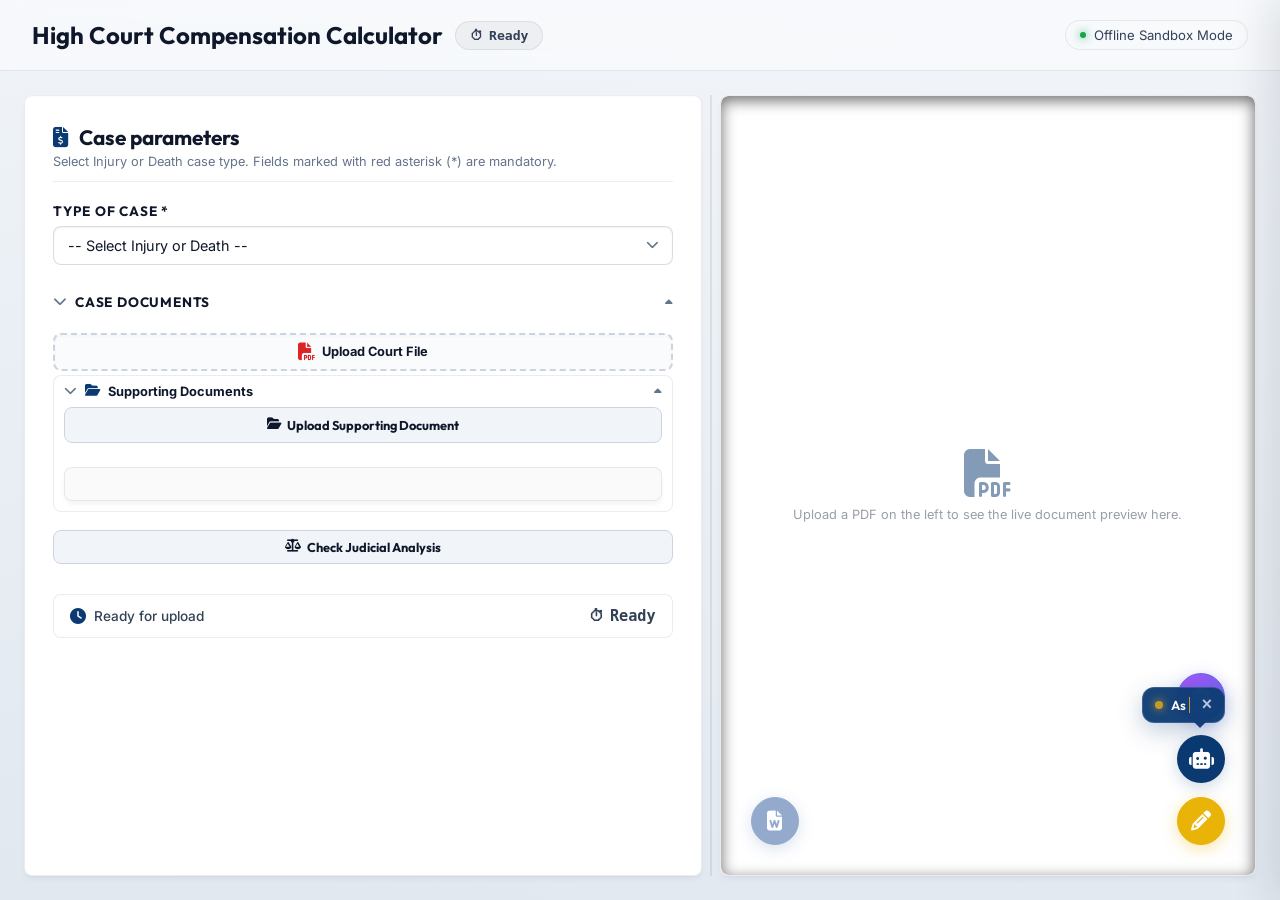
==== frontend/index.html @ 899a5783 "Simplify consortium logic: replace relationship breakdown inputs with consortium mode and claimants " ====
<!DOCTYPE html>
<html lang="en">
<head>
    <meta charset="UTF-8">
    <meta name="viewport" content="width=device-width, initial-scale=1.0">
    <title>Compensation Calculator & Centralized Qdrant Vector DB</title>
    
    <!-- Typography: Google Fonts setup for headings (Outfit) and body (Inter) -->
    <link rel="preconnect" href="https://fonts.googleapis.com">
    <link rel="preconnect" href="https://fonts.gstatic.com" crossorigin>
    <link href="https://fonts.googleapis.com/css2?family=Inter:wght@300;400;500;600;700&family=Outfit:wght@400;500;600;700;800&display=swap" rel="stylesheet">
    
    <!-- Legal and Workstation Icons: FontAwesome CDN link -->
    <link rel="stylesheet" href="https://cdnjs.cloudflare.com/ajax/libs/font-awesome/6.4.0/css/all.min.css">
    
    <!-- Custom Application Styling (style.css) -->
    <link rel="stylesheet" href="style.css?v=2.1.0">
</head>
<body>
    
    <!-- Glowing background elements commented out for clean judicial aesthetic -->
    <!-- <div class="bg-glow bg-glow-1"></div>
    <div class="bg-glow bg-glow-2"></div> -->

    <div class="app-layout">
        
        <!-- ==========================================
             VERTICAL NAVIGATION SIDEBAR
             ========================================== -->
        <aside class="app-sidebar">
            <div class="sidebar-brand">
                <i class="fa-solid fa-gavel brand-icon"></i>
                <div class="brand-text">
                    <h1>COMPENSATION</h1>
                    <span>Calculator</span>
                </div>
            </div>
            
            <!-- Sidebar Navigation Links
                 Each item toggles a viewport layout tab via JavaScript routing.
                 data-tab attribute maps to the container viewport IDs. -->
            <nav class="sidebar-nav">
                <!-- Tab button: Calculator workstation screen -->
                <button type="button" class="nav-item active" data-tab="calculator">
                    <i class="fa-solid fa-calculator-simple"></i>
                    <span>Workstation</span>
                </button>
                <!-- Tab button: Batch PDF Library page and database upload manager -->
                <button type="button" class="nav-item" data-tab="library">
                    <i class="fa-solid fa-folder-open"></i>
                    <span>PDF Library</span>
                    <span id="queue-badge" class="badge sidebar-badge hidden">0</span>
                </button>
                <!-- Tab button: AI Legal Search & chat screen -->
                <button type="button" class="nav-item" data-tab="chat">
                    <i class="fa-solid fa-comments"></i>
                    <span>AI Precedent Chat</span>
                </button>
                <!-- Tab button: Qdrant DB point and collections viewer -->
                <button type="button" class="nav-item" data-tab="qdrant">
                    <i class="fa-solid fa-database"></i>
                    <span>Qdrant DB Explorer</span>
                </button>
            </nav>

            <div class="sidebar-footer">
                <div class="db-status">
                    <span class="status-dot"></span>
                    <span id="db-status-text">Centralized Qdrant: Connecting...</span>
                </div>
            </div>
        </aside>

        <!-- ==========================================
             MAIN CONTENT WORKSPACE
             ========================================== -->
        <div class="main-container">
            
            <!-- Global Header Section
                 Displays current tab viewport title and real-time backend/OCR status telemetry -->
            <header class="main-header">
                <div class="header-title">
                    <div style="display: flex; align-items: center; gap: 12px;">
                        <!-- Heading text is updated dynamically in Javascript to reflect current navigation -->
                        <h2 id="tab-title-text" style="margin: 0;">High Court Compensation Calculator</h2>
                        <!-- Header OCR Timer Badge: Telemetry metric for process durations -->
                        <span class="header-badge" id="header-ocr-timer-badge" style="display: inline-flex; align-items: center; gap: 6px; font-family: monospace; font-weight: 700; color: var(--text-secondary); background: rgba(15, 23, 42, 0.04); border: 1px solid var(--border-glass);">
                            <span>⏱</span>
                            <span id="header-ocr-timer-elapsed">Ready</span>
                        </span>
                        <!-- Small non-blocking processing indicator: hidden by default, shown only
                             while OCR is running. The person can scroll/interact with the page freely. -->
                        <span class="header-badge" id="header-ocr-processing-badge" style="display: none; align-items: center; gap: 8px; font-family: 'Inter', sans-serif; font-weight: 500; font-size: 0.85rem; color: var(--color-primary); background: rgba(11, 58, 114, 0.06); border: 1px solid var(--border-glass);">
                            <i class="fa-solid fa-spinner fa-spin" style="font-size: 0.8rem;"></i>
                            <span>Please wait while we are processing the document</span>
                        </span>
                    </div>
                    <!-- Connection and Server Status display -->
                    <div style="display: flex; align-items: center; gap: 10px;">
                        <span class="header-badge" id="server-badge">
                            <span class="pulse-indicator active"></span>
                            <span id="server-status">Connecting Backend...</span>
                        </span>
                    </div>
                </div>
            </header>

            <!-- TAB 1: WORKSTATION & DYNAMIC CALCULATOR -->
            <div id="tab-calculator" class="tab-viewport active-viewport">
                <div class="workspace-grid split-55-45">
                    
                    <!-- Left: Dynamic Input Form -->
                    <div class="panel scroll-y">
                        <div class="panel-header">
                            <h3><i class="fa-solid fa-file-invoice-dollar text-glow"></i> Case parameters</h3>
                            <p class="panel-subtitle">Select Injury or Death case type. Fields marked with red asterisk (<span class="req">*</span>) are mandatory.</p>
                        </div>
                        
                        <form id="compensation-form" class="compensation-form">
                            <!-- Case Type Selector
                                 Triggers display toggle for Injury or Death custom forms below. -->
                            <div class="form-group selector-group">
                                <label for="case-type" class="main-label">Type of Case <span class="req">*</span></label>
                                <div class="select-wrapper">
                                    <select id="case-type" name="case_type" required>
                                        <option value="" disabled selected>-- Select Injury or Death --</option>
                                        <option value="injury">Injury Case</option>
                                        <option value="death">Death Case</option>
                                    </select>
                                    <i class="fa-solid fa-chevron-down select-arrow"></i>
                                </div>
                            </div>

                            <!-- Case Type Suggestion Panel (Issue 2)
                                 Dynamically visible container populated with machine classifier recommendations. -->
                            <div id="case-type-suggestion" class="case-type-suggestion-container hidden-section"></div>

                            <!-- Single PDF Drag & Drop Uploader (shown after case type selection)
                                 Directly feeds a PDF judgment or claim sheet into the local PaddleOCR pipeline. -->
                            <div id="single-upload-section" class="form-group full-width show-flex">
                                <!-- Collapsible header: keeps the documents list out of the way
                                     once files are processed, while still surfacing at a glance
                                     how many documents are attached to the case. -->
                                <button type="button" id="case-documents-toggle" class="case-documents-header">
                                    <span class="case-documents-header-left">
                                        <i class="fa-solid fa-chevron-down case-documents-chevron" id="case-documents-chevron"></i>
                                        <span class="main-label" style="margin: 0;">Case Documents</span>
                                        <span id="case-documents-count-badge" class="case-documents-count-badge" style="display: none;">0</span>
                                    </span>
                                    <span id="case-documents-hint" class="case-documents-header-hint"><i class="fa-solid fa-caret-up"></i></span>
                                </button>

                                <div id="case-documents-body" class="case-documents-body">
                                <div style="display: flex; flex-direction: column; gap: 8px; margin-bottom: 4px;">
                                <div id="single-drop-zone" class="single-drop-zone" style="min-height: 0; padding: 8px 12px;">
                                    <div class="single-drop-zone-content full-only" style="flex-direction: row; gap: 6px; padding: 0; margin: 0;">
                                        <i class="fa-solid fa-file-pdf single-drop-icon" style="color: var(--color-danger); font-size: 1.1rem; margin: 0;"></i>
                                        <span style="font-weight: 700; font-size: 0.8rem; color: var(--text-primary);">Upload Court File</span>
                                    </div>
                                    <div class="compact-only" style="display: none;">
                                        <div style="display: flex; align-items: center; justify-content: space-between; width: 100%; gap: 8px; padding: 6px 10px;">
                                            <div style="display: flex; align-items: center; gap: 8px; overflow: hidden; white-space: nowrap; text-overflow: ellipsis; flex: 1;">
                                                <i class="fa-solid fa-file-pdf" style="color: var(--color-danger); font-size: 1.1rem; flex-shrink: 0;"></i>
                                                <span id="compact-filename" style="font-weight: 600; font-size: 0.8rem; color: var(--text-primary); overflow: hidden; text-overflow: ellipsis; white-space: nowrap;">filename.pdf</span>
                                                <span class="badge badge-success" style="background: rgba(46, 204, 113, 0.15); border: 1px solid rgba(46, 204, 113, 0.3); color: #2ecc71; font-size: 0.7rem; padding: 1px 6px; border-radius: 50px; font-weight: 600; display: inline-flex; align-items: center; gap: 4px; flex-shrink: 0;"><i class="fa-solid fa-check"></i> Extracted</span>
                                                <span id="compact-duration-caption" style="font-size: 0.72rem; color: var(--text-muted); flex-shrink: 0;"></span>
                                            </div>
                                            <button type="button" id="change-file-btn" style="background: transparent; border: none; color: var(--color-primary); font-size: 0.78rem; font-weight: 600; cursor: pointer; text-decoration: underline; white-space: nowrap; padding: 0; flex-shrink: 0;">Change File</button>
                                        </div>
                                    </div>
                                    <input type="file" id="single-file-input" accept="application/pdf" style="display: none;">
                                </div>
                                </div>

                                <!-- Supporting Documents Dropdown: a dedicated collapsible
                                     sub-section that sits below the main court file. Keeps the
                                     "Upload Supporting Document" action and the (potentially long)
                                     list of supporting docs out of the way to save vertical space,
                                     without hiding them inside the outer Case Documents collapse. -->
                                <div id="supporting-docs-dropdown" class="supporting-docs-dropdown">
                                    <button type="button" id="supporting-docs-toggle" class="supporting-docs-toggle-header" aria-expanded="true">
                                        <span class="supporting-docs-toggle-left">
                                            <i class="fa-solid fa-chevron-down supporting-docs-chevron" id="supporting-docs-chevron"></i>
                                            <i class="fa-solid fa-folder-open" style="color: var(--color-primary); font-size: 0.85rem;"></i>
                                            <span>Supporting Documents</span>
                                            <span id="supporting-docs-count-badge" class="case-documents-count-badge" style="display: none;">0</span>
                                        </span>
                                        <span id="supporting-docs-hint" class="case-documents-header-hint"><i class="fa-solid fa-caret-up"></i></span>
                                    </button>

                                    <div id="supporting-docs-body" class="supporting-docs-body">
                                        <button type="button" id="add-supporting-docs-btn" class="btn btn-neutral" style="width: 100%; display: inline-flex; align-items: center; justify-content: center; gap: 6px; padding: 9px 12px; font-size: 0.8rem; font-weight: 700; border-radius: var(--radius-sm); margin-bottom: 8px;">
                                            <i class="fa-solid fa-folder-open"></i> Upload Supporting Document
                                        </button>

                                        <!-- Supporting Documents Section: always visible now, no longer
                                             gated behind the main court file finishing first. -->
                                        <div id="supporting-docs-section" style="display: block;">
                                            <input type="file" id="supporting-docs-input" accept="application/pdf,image/png,image/jpeg" multiple style="display: none;">
                                            <div id="supporting-docs-chips" class="supporting-docs-chips-container" style="display: flex; flex-direction: column; gap: 8px;"></div>
                                        </div>
                                    </div>
                                </div>
                                </div>
                                <!-- /#case-documents-body -->

                                <!-- Judicial Analysis: explicit, on-demand comparison of the High
                                     Court file against any supporting (lower court / hospital) docs.
                                     Does not auto-run — only when the button below is clicked. -->
                                <div id="judicial-analysis-section" style="margin-bottom: 12px;">
                                    <button type="button" id="check-judicial-analysis-btn" class="btn btn-neutral" style="width: 100%; display: inline-flex; align-items: center; justify-content: center; gap: 6px; padding: 8px 12px; font-size: 0.8rem; font-weight: 700; border-radius: var(--radius-sm);">
                                        <i class="fa-solid fa-scale-balanced"></i> Check Judicial Analysis
                                    </button>
                                    <div id="judicial-analysis-result" style="margin-top: 10px; display: none;"></div>
                                </div>

                                <!-- Autofill button container, dynamically populated below Check Judicial Analysis -->
                                <div id="autofill-button-container" style="margin-bottom: 12px; display: none;"></div>
                                
                                <!-- Premium Live OCR Timer Container
                                     Tracks and monitors real-time text extraction latency inside the workstation. -->
                                <div id="ocr-timer-container" class="ocr-timer-container" style="margin-top: 12px; padding: 12px 16px; border-radius: var(--radius-sm); border: 1px solid var(--border-color); background: var(--bg-panel); display: flex; align-items: center; justify-content: space-between; gap: 12px;">
                                    <div style="display: flex; align-items: center; gap: 8px;">
                                        <span id="ocr-timer-status-icon" style="display: inline-flex; align-items: center; justify-content: center;"><i class="fa-solid fa-clock" style="color: var(--color-primary);"></i></span>
                                        <span id="ocr-timer-status-text" style="font-weight: 500; font-size: 0.85rem; color: var(--text-secondary);">Ready for upload</span>
                                    </div>
                                    <div style="display: flex; align-items: center; gap: 6px; font-family: monospace; font-size: 0.95rem; font-weight: 700; color: var(--text-secondary);">
                                        <span id="ocr-timer-clock-icon">⏱</span>
                                        <span id="ocr-timer-elapsed">Ready</span>
                                    </div>
                                </div>
                            </div>

                            <!-- Common Information Container (Active for both injury and death categories) -->
                            <div id="shared-fields" class="form-grid hidden-section">
                                <div class="section-divider full-width">
                                    <span><i class="fa-solid fa-user"></i> Claimant Details</span>
                                </div>

                                <!-- Claimant Name -->
                                <div class="form-group">
                                    <label for="name">Name <span class="req">*</span></label>
                                    <div class="input-icon-wrapper">
                                        <i class="fa-solid fa-user-tie field-icon"></i>
                                        <input type="text" id="name" name="name" placeholder="Enter name" required>
                                    </div>
                                </div>

                                <!-- Father/Husband Guardian Name -->
                                <div class="form-group">
                                    <label for="father-name">Father / Husband Name</label>
                                    <div class="input-icon-wrapper">
                                        <i class="fa-solid fa-users field-icon"></i>
                                        <input type="text" id="father-name" name="father_name" placeholder="Enter name">
                                    </div>
                                </div>

                                <!-- Date of Birth (Optional helper input for age deduction) -->
                                <div class="form-group">
                                    <label for="date-of-birth">Date of Birth</label>
                                    <div class="input-icon-wrapper">
                                        <i class="fa-solid fa-cake-candles field-icon"></i>
                                        <input type="date" id="date-of-birth" name="date_of_birth">
                                    </div>
                                </div>

                                <!-- Date of Accident (Used for calculating interest or relative age timeline) -->
                                <div class="form-group">
                                    <label for="date-of-accident">Date of Accident <span class="req">*</span></label>
                                    <div class="input-icon-wrapper">
                                        <i class="fa-solid fa-calendar-days field-icon"></i>
                                        <input type="date" id="date-of-accident" name="date_of_accident" required>
                                    </div>
                                </div>

                                <!-- Accident Location Place -->
                                <div class="form-group full-width">
                                    <label for="place-of-accident">Place of Accident</label>
                                    <div class="input-icon-wrapper">
                                        <i class="fa-solid fa-location-dot field-icon"></i>
                                        <input type="text" id="place-of-accident" name="place_of_accident" placeholder="e.g. NH-3 or Bypass Road">
                                    </div>
                                </div>

                                <!-- Claimant Age: Essential metric to choose multipliers and prospects percent -->
                                <div class="form-group highlighted-group">
                                    <label for="age">Age <span class="req">*</span></label>
                                    <div class="input-icon-wrapper">
                                        <i class="fa-solid fa-hourglass-half field-icon"></i>
                                        <input type="number" id="age" name="age" placeholder="Enter age or extract" required>
                                    </div>
                                </div>

                                <!-- Monthly Income value: Used as baseline salary for formula multiplication -->
                                <div class="form-group">
                                    <label for="monthly-income">Monthly Income (Rs.) <span class="req">*</span></label>
                                    <div class="input-icon-wrapper">
                                        <i class="fa-solid fa-indian-rupee-sign field-icon"></i>
                                        <input type="number" id="monthly-income" name="monthly_income" step="any" min="0" placeholder="e.g. 25000" required>
                                    </div>
                                </div>

                                <!-- Number of Dependents: Deduces standard percent deduction for self expenses.
                                     Only relevant for a Married deceased — shown/required dynamically by app.js -->
                                <div class="form-group" id="dependents-group">
                                    <label for="dependents" id="label-dependents">Number of Dependents <span class="req">*</span></label>
                                    <div class="input-icon-wrapper">
                                        <i class="fa-solid fa-people-roof field-icon"></i>
                                        <input type="number" id="dependents" name="dependents" min="0" placeholder="e.g. 3">
                                    </div>
                                </div>
                            </div>

                            <!-- DEATH PARAMETERS
                                 Active fields mapping to Sarla Verma & Pranay Sethi compensation rules for fatal claims. -->
                            <div id="death-fields" class="form-grid hidden-section">
                                <div class="section-divider full-width">
                                    <span><i class="fa-solid fa-ribbon"></i> Death Parameters</span>
                                </div>

                                <!-- Claimant Relationship Display -->
                                <div class="form-group full-width">
                                    <label for="claimant-relationship-display">Claimant Name & Relationship</label>
                                    <div class="input-icon-wrapper disabled">
                                        <i class="fa-solid fa-user-group field-icon"></i>
                                        <input type="text" id="claimant-relationship-display" readonly placeholder="No claimant extracted">
                                    </div>
                                </div>

                                <!-- Marital status: Factors into dependent deductions logic -->
                                <div class="form-group">
                                    <label for="marital-status">Marital Status <span class="req">*</span></label>
                                    <div class="select-wrapper">
                                        <select id="marital-status" name="marital_status">
                                            <option value="" disabled selected>Select Marital Status</option>
                                            <option value="married">Married</option>
                                            <option value="single">Single / Bachelor</option>
                                        </select>
                                        <i class="fa-solid fa-chevron-down select-arrow"></i>
                                    </div>
                                </div>

                                <!-- Future Prospects category (Permanent, Self-Employed, Daily Wage etc.) -->
                                <div class="form-group">
                                    <label for="future-type">Future Prospects Type <span class="req">*</span></label>
                                    <div class="select-wrapper">
                                        <select id="future-type" name="future_type">
                                            <option value="1">Permanent Job (with increments)</option>
                                            <option value="2" selected>Self Employed / Fixed Salary</option>
                                        </select>
                                        <i class="fa-solid fa-chevron-down select-arrow"></i>
                                    </div>
                                </div>

                                <!-- Future prospects percentage addition (Calculated via Age and Job Type) -->
                                <div class="visually-hidden-calc-field" style="display: none !important;">
                                    <div class="form-group highlighted-group">
                                        <label for="future-prospect">Future Prospects (%) <span class="req">*</span></label>
                                        <div class="input-icon-wrapper disabled">
                                            <i class="fa-solid fa-chart-line field-icon"></i>
                                            <input type="number" id="future-prospect" name="future_prospect" readonly placeholder="Auto-calculated">
                                        </div>
                                    </div>
                                </div>

                                <!-- Age-based multiplier coefficient derived from standard Sarla Verma schedule (Read-only) -->
                                <div class="visually-hidden-calc-field" style="display: none !important;">
                                    <div class="form-group highlighted-group">
                                        <label for="death-multiplier">Multiplier <span class="req">*</span></label>
                                        <div class="input-icon-wrapper disabled">
                                            <i class="fa-solid fa-scale-unbalanced field-icon"></i>
                                            <input type="number" id="death-multiplier" name="multiplier" readonly placeholder="Auto-calculated">
                                        </div>
                                    </div>
                                </div>

                                <!-- Deduction percentage for personal expenses of deceased (Read-only) -->
                                <div class="visually-hidden-calc-field" style="display: none !important;">
                                    <div class="form-group highlighted-group">
                                        <label for="death-deduction">Deduction % <span class="req">*</span></label>
                                        <div class="input-icon-wrapper disabled">
                                            <i class="fa-solid fa-percent field-icon"></i>
                                            <input type="number" id="death-deduction" name="deduction_percentage" readonly placeholder="Auto-calculated">
                                        </div>
                                    </div>
                                </div>

                                <!-- Loss of Consortium (single field - loc in PHP, matching original claim.php) -->
                                <div class="form-group">
                                    <label for="consortium">Loss of consortium (Rs.)</label>
                                    <div class="input-icon-wrapper">
                                        <i class="fa-solid fa-heart field-icon"></i>
                                        <input type="number" id="consortium" name="consortium" value="40000" placeholder="40000">
                                    </div>
                                </div>

                                <!-- Consortium Basis Selection -->
                                <div class="form-group">
                                    <label for="consortium_mode">Consortium Basis <span class="req">*</span></label>
                                    <div class="select-wrapper">
                                        <select id="consortium_mode" name="consortium_mode">
                                            <option value="flat" selected>Flat (single family sum)</option>
                                            <option value="satinder_kaur">Per Legal Heir (Satinder Kaur)</option>
                                        </select>
                                        <i class="fa-solid fa-chevron-down select-arrow"></i>
                                    </div>
                                </div>

                                <!-- Number of Consortium Claimants -->
                                <div class="form-group">
                                    <label for="consortium_claimants">Number of Consortium Claimants <span class="req">*</span></label>
                                    <div class="input-icon-wrapper">
                                        <i class="fa-solid fa-people-group field-icon"></i>
                                        <input type="number" id="consortium_claimants" name="consortium_claimants" min="1" value="1" placeholder="e.g. 1">
                                    </div>
                                </div>

                                <!-- Funeral Expenses - default 15000 per original claim.php -->
                                <div class="form-group">
                                    <label for="funeral-expenses">Funeral expenses (Rs.)</label>
                                    <div class="input-icon-wrapper">
                                        <i class="fa-solid fa-circle-exclamation field-icon"></i>
                                        <input type="number" id="funeral-expenses" name="funeral_expenses" value="15000" placeholder="15000">
                                    </div>
                                </div>

                                <!-- Loss of Estate - default 15000 per original claim.php -->
                                <div class="form-group">
                                    <label for="loss-estate">Loss of estate (Rs.)</label>
                                    <div class="input-icon-wrapper">
                                        <i class="fa-solid fa-box field-icon"></i>
                                        <input type="number" id="loss-estate" name="loss_estate" value="15000" placeholder="15000">
                                    </div>
                                </div>


                                <!-- Calculated Loss of Dependency: (Salary + Prospects) * Multiplier * (1 - Deduction) -->
                                <div class="visually-hidden-calc-field" style="display: none !important;">
                                    <div class="form-group highlighted-group">
                                        <label for="loss-of-dependency">Loss of Dependency (Rs.)</label>
                                        <div class="input-icon-wrapper disabled">
                                            <i class="fa-solid fa-money-bill-transfer field-icon"></i>
                                            <input type="number" id="loss-of-dependency" name="loss_of_dependency" readonly placeholder="Auto-calculated">
                                        </div>
                                    </div>
                                </div>

                                <!-- Final Calculated Death Compensation total sum (Dependency + Conventional Heads) -->
                                <div class="visually-hidden-calc-field" style="display: none !important;">
                                    <div class="form-group highlighted-group">
                                        <label for="death-final-compensation">Final Compensation (Rs.)</label>
                                        <div class="input-icon-wrapper disabled">
                                            <i class="fa-solid fa-scale-balanced field-icon"></i>
                                            <input type="number" id="death-final-compensation" name="final_compensation" readonly placeholder="Auto-calculated">
                                        </div>
                                        <span style="font-size: 0.72rem; color: var(--text-secondary); margin-top: 4px; display: block; line-height: 1.3;"><i class="fa-solid fa-triangle-exclamation" style="color: var(--color-warning); margin-right: 4px;"></i> Please review all fields, as parameters were auto-extracted using AI.</span>
                                    </div>
                                </div>

                                <!-- Dynamic Live Calculations Preview Dashboard -->
                                <div class="visually-hidden-calc-field" style="display: none !important;">
                                    <div class="live-calc-dashboard full-width">
                                        <div class="live-calc-header">
                                            <h4><i class="fa-solid fa-clock-rotate-left"></i> Real-time calculation breakdown</h4>
                                            <span class="live-badge">Live Update</span>
                                        </div>
                                        <div class="live-calc-grid">
                                            <div class="live-calc-item">
                                                <span class="label">Annual Income</span>
                                                <span class="value" id="live-calc-annual">—</span>
                                            </div>
                                            <div class="live-calc-item">
                                                <span class="label">Enhanced Monthly</span>
                                                <span class="value" id="live-calc-future">—</span>
                                            </div>
                                            <div class="live-calc-item">
                                                <span class="label">Deduction %</span>
                                                <span class="value" id="live-calc-deduct-pct">—</span>
                                            </div>
                                            <div class="live-calc-item">
                                                <span class="label">Deduction Amount</span>
                                                <span class="value" id="live-calc-deduct-amt">—</span>
                                            </div>
                                            <div class="live-calc-item">
                                                <span class="label">Multiplier</span>
                                                <span class="value" id="live-calc-multiplier">—</span>
                                            </div>
                                            <div class="live-calc-item">
                                                <span class="label">Loss of Dependency</span>
                                                <span class="value text-glow-green" id="live-calc-dependency">—</span>
                                            </div>
                                            <div class="live-calc-item highlight-total">
                                                <span class="label">Final Settlement</span>
                                                <span class="value text-glow-purple" id="live-calc-total">—</span>
                                            </div>
                                        </div>
                                    </div>
                                </div>
                            </div>

                            <!-- INJURY PARAMETERS -->
                            <div id="injury-fields" class="form-grid hidden-section">
                                <div class="section-divider full-width">
                                    <span><i class="fa-solid fa-crutch"></i> Injury Parameters</span>
                                </div>

                                <div class="form-group">
                                    <label for="disability">Permanent Disability (%) <span class="req">*</span></label>
                                    <div class="input-icon-wrapper">
                                        <i class="fa-solid fa-percent field-icon"></i>
                                        <input type="number" id="disability" name="disability" step="any" min="0" max="100" placeholder="e.g. 35">
                                    </div>
                                </div>

                                <div class="form-group">
                                    <label for="medical-expenses">Medical Expenses (Rs.)</label>
                                    <div class="input-icon-wrapper">
                                        <i class="fa-solid fa-file-medical field-icon"></i>
                                        <input type="number" id="medical-expenses" name="medical_expenses" placeholder="0">
                                    </div>
                                </div>

                                <div class="form-group">
                                    <label for="future-medical-expenses">Future Medical Expenses (Rs.)</label>
                                    <div class="input-icon-wrapper">
                                        <i class="fa-solid fa-prescription-bottle-medical field-icon"></i>
                                        <input type="number" id="future-medical-expenses" name="future_medical_expenses" placeholder="0">
                                    </div>
                                </div>

                                <div class="form-group">
                                    <label for="pain-and-suffering">Pain & Suffering (Rs.)</label>
                                    <div class="input-icon-wrapper">
                                        <i class="fa-solid fa-face-sad-tear field-icon"></i>
                                        <input type="number" id="pain-and-suffering" name="pain_and_suffering" placeholder="0">
                                    </div>
                                </div>

                                <div class="form-group">
                                    <label for="transportation">Transportation (Rs.)</label>
                                    <div class="input-icon-wrapper">
                                        <i class="fa-solid fa-truck-medical field-icon"></i>
                                        <input type="number" id="transportation" name="transportation" placeholder="0">
                                    </div>
                                </div>

                                <div class="form-group">
                                    <label for="special-diet">Special Diet (Rs.)</label>
                                    <div class="input-icon-wrapper">
                                        <i class="fa-solid fa-apple-whole field-icon"></i>
                                        <input type="number" id="special-diet" name="special_diet" placeholder="0">
                                    </div>
                                </div>

                                <div class="form-group">
                                    <label for="attender-charges">Attender Charges (Rs.)</label>
                                    <div class="input-icon-wrapper">
                                        <i class="fa-solid fa-hands-holding-child field-icon"></i>
                                        <input type="number" id="attender-charges" name="attender_charges" placeholder="0">
                                    </div>
                                </div>

                                <div class="form-group">
                                    <label for="loss-of-income">Loss of Income (Rs.)</label>
                                    <div class="input-icon-wrapper">
                                        <i class="fa-solid fa-money-bill-trend-up field-icon"></i>
                                        <input type="number" id="loss-of-income" name="loss_of_income" placeholder="0">
                                    </div>
                                </div>


                            </div>

                            <!-- Buttons -->
                            <div class="form-actions hidden-section" id="form-actions-bar">
                                <button type="button" id="reset-btn" class="btn btn-secondary"><i class="fa-solid fa-rotate-right"></i> Reset</button>
                                <button type="submit" id="calculate-btn" class="btn btn-primary"><i class="fa-solid fa-calculator"></i> Calculate</button>
                            </div>
                        </form>


                    </div>

                    <!-- Drag Handle: Resizes the Case Parameters / PDF Preview split.
                         Double-click resets to the default 55/45 split. -->
                    <div class="panel-resizer" id="calculator-panel-resizer" title="Drag to resize &middot; Double-click to reset">
                        <div class="panel-resizer-grip"><i class="fa-solid fa-grip-lines-vertical"></i></div>
                    </div>

                    <!-- Right: Dynamic Legal Precedents & Live Preview -->
                    <div class="panel" id="calculator-right-pane" style="position: relative; display: flex; flex-direction: column; padding: 0; gap: 0; overflow: hidden; height: 100%;">
                        
                        <!-- Tab 1 Content: PDF Preview -->
                        <div id="pane-tab-pdf-content" class="pane-tab-content active" style="flex: 1; display: flex; flex-direction: column; height: 100%; overflow: hidden; margin: 0; padding: 0; position: relative;">
                            <!-- Floating Word Download Button on the Bottom-Left -->
                            <button type="button" class="floating-tool-btn" id="download-word-btn" title="Download Word Doc" style="position: absolute; left: 30px; bottom: 30px; z-index: 999; display: inline-flex; background: #2b579a; border-color: #2b579a; box-shadow: 0 4px 16px rgba(43, 87, 154, 0.35); opacity: 0.5; cursor: not-allowed;" disabled>
                                <i class="fa-solid fa-file-word"></i>
                            </button>

                            <!-- High-Fidelity PDF Preview Panel -->
                            <div class="card preview-card" id="single-preview-card" style="height: 100%; width: 100%; display: flex; flex-direction: column; margin: 0; padding: 0; border: none; box-shadow: none; background: transparent; flex: 1; overflow: hidden;">
                                <div class="card-header" style="display: none !important;">
                                    <span id="single-preview-filename"></span>
                                </div>
                                <div class="single-preview-container" id="single-preview-container" style="position: relative; flex: 1; height: 100%; width: 100%; overflow: hidden; background: #ffffff; padding: 0; margin: 0; border: none; border-radius: 0;">
                                    <div class="preview-empty-state" style="display: flex; flex-direction: column; align-items: center; justify-content: center; height: 100%; gap: 10px; opacity: 0.5;">
                                        <i class="fa-solid fa-file-pdf" style="font-size: 3rem; color: var(--color-primary)"></i>
                                        <p style="font-size: 0.8rem; color: var(--text-secondary)">Upload a PDF on the left to see the live document preview here.</p>
                                    </div>
                                    <!-- Annotation Canvas Overlay -->
                                    <canvas id="pdf-annotation-canvas" style="display: none; position: absolute; top: 0; left: 0; width: 100%; height: 100%; z-index: 5; cursor: crosshair;"></canvas>

                                    <!-- Short Notes Draggable/Floating Widget -->
                                    <div id="pdf-notes-container" class="pdf-notes-container" style="display: none; position: absolute; top: 12px; left: 12px; z-index: 1000; width: 280px; background: var(--bg-panel); border: 1px solid var(--border-color); border-radius: var(--radius-sm); box-shadow: var(--shadow-premium); padding: 12px; flex-direction: column; gap: 8px; backdrop-filter: blur(15px);">
                                        <div style="display: flex; align-items: center; justify-content: space-between; border-bottom: 1px solid var(--border-color); padding-bottom: 6px;">
                                            <span style="font-family: 'Outfit', sans-serif; font-weight: 700; font-size: 0.85rem; color: var(--text-primary); display: flex; align-items: center; gap: 6px;">
                                                <i class="fa-solid fa-note-sticky" style="color: #3b82f6;"></i> Short Notes
                                            </span>
                                            <button type="button" id="notes-close-btn" style="background: transparent; border: none; font-size: 1.1rem; cursor: pointer; color: var(--text-muted); line-height: 1; transition: color 0.2s;" onmouseover="this.style.color='var(--color-danger)'" onmouseout="this.style.color='var(--text-muted)'">&times;</button>
                                        </div>
                                        <textarea id="notes-textarea" placeholder="Type your notes here..." style="width: 100%; height: 130px; resize: vertical; border: 1px solid var(--border-color); border-radius: 4px; padding: 8px; font-family: 'Inter', sans-serif; font-size: 0.8rem; background: var(--bg-main); color: var(--text-primary); outline: none; line-height: 1.4; transition: border-color 0.2s;" onfocus="this.style.borderColor='var(--color-primary)'" onblur="this.style.borderColor='var(--border-color)'"></textarea>
                                        <div style="display: flex; justify-content: space-between; align-items: center; margin-top: 2px;">
                                            <span id="notes-save-status" style="font-size: 0.7rem; color: var(--text-muted); display: flex; align-items: center; gap: 4px;">
                                                <i class="fa-solid fa-circle-check" style="color: #10b981;"></i> Saved to cache
                                            </span>
                                            <button type="button" id="notes-erase-btn" style="padding: 4px 8px; font-size: 0.72rem; height: 26px; border: 1px solid var(--color-danger); color: var(--color-danger); background: transparent; transition: all 0.2s; cursor: pointer; border-radius: 4px;" onmouseover="this.style.background='var(--color-danger)'; this.style.color='white'" onmouseout="this.style.background='transparent'; this.style.color='var(--color-danger)'">
                                                <i class="fa-solid fa-trash-can"></i> Erase Note
                                            </button>
                                        </div>
                                    </div>
                                </div>
                            </div>
                        </div>


                        <!-- Floating Tool Buttons -->
                        <div class="preview-floating-toolbar" id="preview-floating-toolbar">
                            <div class="gcb-trigger-wrapper" style="position: relative;">
                                <button type="button" class="floating-tool-btn gcb-trigger" id="general-chatbot-trigger" title="💬 General Chatbot (DeepSeek)">
                                    <svg class="gcb-logo-svg" viewBox="0 0 24 24" width="22" height="22" xmlns="http://www.w3.org/2000/svg">
                                        <defs>
                                            <linearGradient id="gcbLogoGradient" x1="0%" y1="0%" x2="100%" y2="100%">
                                                <stop offset="0%" stop-color="#a855f7"/>
                                                <stop offset="100%" stop-color="#6366f1"/>
                                            </linearGradient>
                                        </defs>
                                        <path fill="#ffffff" d="M12 2C6.48 2 2 5.94 2 10.75c0 2.62 1.35 4.96 3.47 6.55-.11.98-.5 2.34-1.4 3.7-.15.23.03.53.3.5 1.77-.2 3.4-.94 4.6-1.66 1.02.28 2.1.43 3.03.43 5.52 0 10-3.94 10-8.75S17.52 2 12 2z"/>
                                        <circle cx="8.5" cy="10.75" r="1.15" fill="url(#gcbLogoGradient)"/>
                                        <circle cx="12" cy="10.75" r="1.15" fill="url(#gcbLogoGradient)"/>
                                        <circle cx="15.5" cy="10.75" r="1.15" fill="url(#gcbLogoGradient)"/>
                                    </svg>
                                </button>
                            </div>
                            <div class="ai-assistant-wrapper" style="position: relative;">
                                <div class="chat-prompt-bubble" id="chat-prompt-bubble">
                                    <span class="bubble-pulse-dot"></span>
                                    <span class="typing-text" id="chat-prompt-text"></span>
                                    <button type="button" class="chat-prompt-close" id="chat-prompt-close" aria-label="Close tooltip">&times;</button>
                                </div>
                                <button type="button" class="floating-tool-btn" id="ai-assistant-trigger" title="🤖 AI Legal Assistant">
                                    <i class="fa-solid fa-robot"></i>
                                </button>
                            </div>
                            <div class="pencil-tool-wrapper" style="position: relative; display: inline-block;">
                                <button type="button" class="floating-tool-btn" id="pencil-tool-trigger" title="✏️ Annotation Tools" style="background: #eab308; border-color: #eab308; box-shadow: 0 4px 16px rgba(234, 179, 8, 0.35);">
                                    <i class="fa-solid fa-pencil"></i>
                                </button>
                                <!-- Pencil Options Dropdown/Toolbar -->
                                <div class="pencil-options-menu" id="pencil-options-menu" style="display: none; position: absolute; bottom: 60px; right: 0; background: var(--bg-panel); border: 1px solid var(--border-color); border-radius: var(--radius-sm); box-shadow: var(--shadow-premium); padding: 10px; flex-direction: column; gap: 8px; z-index: 1000; min-width: 180px;">
                                    <div style="font-family: 'Outfit', sans-serif; font-size: 0.8rem; font-weight: 700; color: var(--text-muted); border-bottom: 1px solid var(--border-color); padding-bottom: 4px; margin-bottom: 4px; display: flex; align-items: center; gap: 6px;">
                                        <i class="fa-solid fa-paintbrush"></i> Annotation Tools
                                    </div>
                                    <button type="button" class="pencil-menu-item" id="pencil-btn-pencil" style="display: flex; align-items: center; gap: 8px; width: 100%; padding: 6px 12px; background: transparent; border: none; color: var(--text-primary); text-align: left; cursor: pointer; border-radius: 4px; font-size: 0.85rem; font-weight: 500;">
                                        <i class="fa-solid fa-pen" style="color: #ef4444; width: 16px;"></i> Draw (Pencil)
                                    </button>
                                    <button type="button" class="pencil-menu-item" id="pencil-btn-marker" style="display: flex; align-items: center; gap: 8px; width: 100%; padding: 6px 12px; background: transparent; border: none; color: var(--text-primary); text-align: left; cursor: pointer; border-radius: 4px; font-size: 0.85rem; font-weight: 500;">
                                        <i class="fa-solid fa-highlighter" style="color: #eab308; width: 16px;"></i> Highlight (Marker)
                                    </button>
                                    <button type="button" class="pencil-menu-item" id="pencil-btn-eraser" style="display: flex; align-items: center; gap: 8px; width: 100%; padding: 6px 12px; background: transparent; border: none; color: var(--text-primary); text-align: left; cursor: pointer; border-radius: 4px; font-size: 0.85rem; font-weight: 500;">
                                        <i class="fa-solid fa-eraser" style="color: #64748b; width: 16px;"></i> Precision Eraser
                                    </button>
                                    <button type="button" class="pencil-menu-item" id="pencil-btn-notes" style="display: flex; align-items: center; gap: 8px; width: 100%; padding: 6px 12px; background: transparent; border: none; color: var(--text-primary); text-align: left; cursor: pointer; border-radius: 4px; font-size: 0.85rem; font-weight: 500;">
                                        <i class="fa-solid fa-note-sticky" style="color: #3b82f6; width: 16px;"></i> Short Notes
                                    </button>
                                    <hr style="border: none; border-top: 1px solid var(--border-color); margin: 4px 0;">
                                    <button type="button" class="pencil-menu-item" id="pencil-btn-undo" style="display: flex; align-items: center; gap: 8px; width: 100%; padding: 6px 12px; background: transparent; border: none; color: var(--text-primary); text-align: left; cursor: pointer; border-radius: 4px; font-size: 0.85rem; font-weight: 500;">
                                        <i class="fa-solid fa-arrow-rotate-left" style="color: #10b981; width: 16px;"></i> Undo Last
                                    </button>
                                    <button type="button" class="pencil-menu-item" id="pencil-btn-clear" style="display: flex; align-items: center; gap: 8px; width: 100%; padding: 6px 12px; background: transparent; border: none; color: var(--text-primary); text-align: left; cursor: pointer; border-radius: 4px; font-size: 0.85rem; font-weight: 500;">
                                        <i class="fa-solid fa-trash-can" style="color: #ef4444; width: 16px;"></i> Clear All
                                    </button>
                                    <div style="border-top: 1px solid var(--border-color); margin-top: 4px; padding-top: 8px; display: flex; flex-direction: column; gap: 6px;">
                                        <div style="font-family: 'Outfit', sans-serif; font-size: 0.72rem; font-weight: 700; color: var(--text-muted); display: flex; justify-content: space-between; align-items: center;">
                                            <span>Color</span>
                                            <div style="display: flex; gap: 4px;" id="pencil-colors">
                                                <span class="color-dot active" data-color="#ef4444" style="background: #ef4444; width: 12px; height: 12px; border-radius: 50%; display: inline-block; cursor: pointer; border: 1px solid rgba(0,0,0,0.1);"></span>
                                                <span class="color-dot" data-color="#3b82f6" style="background: #3b82f6; width: 12px; height: 12px; border-radius: 50%; display: inline-block; cursor: pointer; border: 1px solid rgba(0,0,0,0.1);"></span>
                                                <span class="color-dot" data-color="#10b981" style="background: #10b981; width: 12px; height: 12px; border-radius: 50%; display: inline-block; cursor: pointer; border: 1px solid rgba(0,0,0,0.1);"></span>
                                                <span class="color-dot" data-color="#eab308" style="background: #eab308; width: 12px; height: 12px; border-radius: 50%; display: inline-block; cursor: pointer; border: 1px solid rgba(0,0,0,0.1);"></span>
                                            </div>
                                        </div>
                                        <div style="font-family: 'Outfit', sans-serif; font-size: 0.72rem; font-weight: 700; color: var(--text-muted); display: flex; justify-content: space-between; align-items: center; margin-top: 4px;">
                                            <span>Brush Size</span>
                                            <div style="display: flex; gap: 4px;" id="pencil-sizes">
                                                <button type="button" class="size-btn active" data-size="2.5" style="background: var(--bg-main); border: 1px solid var(--border-color); border-radius: 3px; font-size: 0.65rem; padding: 2px 4px; cursor: pointer; color: var(--text-primary);">Thin</button>
                                                <button type="button" class="size-btn" data-size="5" style="background: var(--bg-main); border: 1px solid var(--border-color); border-radius: 3px; font-size: 0.65rem; padding: 2px 4px; cursor: pointer; color: var(--text-primary);">Med</button>
                                                <button type="button" class="size-btn" data-size="10" style="background: var(--bg-main); border: 1px solid var(--border-color); border-radius: 3px; font-size: 0.65rem; padding: 2px 4px; cursor: pointer; color: var(--text-primary);">Thick</button>
                                            </div>
                                        </div>
                                    </div>
                                </div>
                            </div>
                        </div>

                    </div>
                </div>
            </div>

            <!-- TAB 2: CENTRALIZED PDF LIBRARY & QDRANT QUEUE -->
            <div id="tab-library" class="tab-viewport">
                <div class="workspace-grid split-40-60">
                    
                    <!-- Left: Batch PDF Queue List -->
                    <div class="panel scroll-y">
                        <div class="panel-header">
                            <h3><i class="fa-solid fa-cloud-arrow-up text-glow"></i> Batch PDF Library</h3>
                            <p class="panel-subtitle">Upload legal petitions or previous judgments. Centralized indexing is performed in background for semantic AI Chat.</p>
                        </div>

                        <!-- File Input / Drop Zone -->
                        <div id="drop-zone" class="drop-zone">
                            <div class="drop-zone-content">
                                <i class="fa-solid fa-file-pdf drop-icon" style="color: var(--color-danger)"></i>
                                <p class="drop-title">Drag & Drop legal PDFs here</p>
                                <p class="drop-subtitle">Upload multiple case documents to Centralized Qdrant Database</p>
                                <span class="btn btn-small btn-secondary">Select Files</span>
                                <input type="file" id="file-input" accept="application/pdf" multiple style="display: none;">
                            </div>
                        </div>

                        <!-- Centralized List Queue -->
                        <div class="queue-container">
                            <div class="queue-header">
                                <h4>Centralized Uploads queue</h4>
                                <span id="queue-count-label" class="badge tech-badge">0 Files</span>
                            </div>
                            
                            <div id="batch-file-list" class="batch-file-list">
                                <!-- Populated dynamically by app.js -->
                                <div class="empty-state">
                                    <i class="fa-solid fa-box-open"></i>
                                    <p>No legal PDFs uploaded yet. Drag and drop PDF claim judgments above to begin centralized vector storage.</p>
                                </div>
                            </div>
                        </div>
                    </div>

                    <!-- Right: High-Fidelity PDF Previewer -->
                    <div class="panel split-preview-panel">
                        <div class="panel-header" style="display: flex; justify-content: space-between; align-items: center;">
                            <h3><i class="fa-solid fa-eye text-glow"></i> Document Preview</h3>
                            <span id="preview-filename-badge" class="badge tech-badge hidden">No File Loaded</span>
                        </div>
                        
                        <div class="preview-container" id="preview-container">
                            <!-- In-process Blob URL iframe previewer -->
                            <div class="preview-empty-state">
                                <i class="fa-solid fa-file-pdf" style="font-size: 4rem; opacity: 0.3;"></i>
                                <p>Select an uploaded PDF from the queue list on the left to preview it side-by-side.</p>
                            </div>
                        </div>
                    </div>
                </div>
            </div>

            <!-- TAB 3: AI LEGAL PRECEDENTS CHAT -->
            <div id="tab-chat" class="tab-viewport">
                <div class="panel chat-console-panel">
                    <div class="panel-header" style="display: flex; justify-content: space-between; align-items: center;">
                        <div>
                            <h3><i class="fa-solid fa-brain-circuit text-glow"></i> AI Precedent Chat Assistant</h3>
                            <p class="panel-subtitle">Runs semantic legal searches over your centralized Qdrant vector database.</p>
                        </div>
                        <div class="chat-filters" style="display: flex; gap: 8px; align-items: center;">
                            <select id="chat-document-filter" class="btn btn-secondary btn-small">
                                <option value="all">All Documents</option>
                                <!-- Dynamically populated indexed files -->
                            </select>
                            <select id="chat-case-filter" class="btn btn-secondary btn-small">
                                <option value="all">Search All Cases</option>
                                <option value="injury">Injury Cases Only</option>
                                <option value="death">Death Cases Only</option>
                            </select>
                            <button id="clear-precedent-chat-btn" class="btn btn-secondary btn-small" title="Clear Chat History">
                                <i class="fa-solid fa-trash-can"></i> Clear
                            </button>
                        </div>
                    </div>

                    <div class="chat-workspace">
                        <!-- Chat Log -->
                        <div id="chat-messages" class="chat-messages">
                            <div class="chat-bubble bot">
                                <div class="chat-avatar"><i class="fa-solid fa-robot"></i></div>
                                <div class="chat-text">
                                    Hello! I am your **AI Legal Assistant** coupled with your centralized **Qdrant Vector Database**.
                                    <br><br>
                                    Once you index legal files in the **PDF Library**, you can ask me semantic questions such as:
                                    <ul>
                                        <li>*"Find cases where an unmarried deceased of age 32 had 4 dependents"*</li>
                                        <li>*"Show me injury judgments with permanent disability above 40%"*</li>
                                        <li>*"What compensation was awarded in cases involving salary of Rs 25,000?"*</li>
                                    </ul>
                                    I will automatically locate matching sentences in Qdrant, retrieve the judgments, and formulate legal summaries!
                                </div>
                            </div>
                        </div>

                        <!-- Search Input bar -->
                        <div class="chat-input-bar">
                            <input type="text" id="chat-input" placeholder="Ask AI Search (e.g. Find cases with deceased aged 40 and 4 dependents)..." autocomplete="off">
                            <button type="button" id="chat-send-btn" class="btn btn-primary"><i class="fa-solid fa-paper-plane"></i></button>
                        </div>
                    </div>
                </div>
            </div>

            <!-- TAB 4: QDRANT VECTOR DB EXPLORER (OFFICIAL DASHBOARD EMULATION) -->
            <div id="tab-qdrant" class="tab-viewport">
                <div class="panel qdrant-explorer-panel scroll-y">
                    <div class="panel-header" style="display: flex; justify-content: space-between; align-items: center; border-bottom: 1px solid var(--border-glass); padding-bottom: 15px;">
                        <div>
                            <h3><i class="fa-solid fa-database text-glow-green" style="color: #34d399;"></i> Qdrant Collection Dashboard</h3>
                            <p class="panel-subtitle">Visual point and vector payload explorer matching the official Qdrant Dashboard.</p>
                        </div>
                        <button type="button" id="refresh-qdrant-btn" class="btn btn-secondary btn-small">
                            <i class="fa-solid fa-rotate"></i> Refresh Collection
                        </button>
                    </div>

                    <!-- Meta cards / Stats row -->
                    <div class="qdrant-stats-row" style="display: grid; grid-template-columns: repeat(4, 1fr); gap: 16px; margin: 15px 0;">
                        <div class="qdrant-stat-card" style="background: rgba(10, 15, 30, 0.45); border: 1px solid var(--border-glass); border-radius: var(--radius-sm); padding: 16px; text-align: center;">
                            <span style="font-size: 0.72rem; color: var(--text-muted); text-transform: uppercase; display: block; margin-bottom: 4px;">Collection</span>
                            <strong style="font-size: 1.15rem; color: var(--text-primary);" id="qdrant-collection-name">legal_documents</strong>
                        </div>
                        <div class="qdrant-stat-card" style="background: rgba(10, 15, 30, 0.45); border: 1px solid var(--border-glass); border-radius: var(--radius-sm); padding: 16px; text-align: center;">
                            <span style="font-size: 0.72rem; color: var(--text-muted); text-transform: uppercase; display: block; margin-bottom: 4px;">Total Points Count</span>
                            <strong style="font-size: 1.6rem; color: var(--color-success);" id="qdrant-points-count">0</strong>
                        </div>
                        <div class="qdrant-stat-card" style="background: rgba(10, 15, 30, 0.45); border: 1px solid var(--border-glass); border-radius: var(--radius-sm); padding: 16px; text-align: center;">
                            <span style="font-size: 0.72rem; color: var(--text-muted); text-transform: uppercase; display: block; margin-bottom: 4px;">Distance Metric</span>
                            <strong style="font-size: 1.15rem; color: var(--color-primary);" id="qdrant-distance">Cosine</strong>
                        </div>
                        <div class="qdrant-stat-card" style="background: rgba(10, 15, 30, 0.45); border: 1px solid var(--border-glass); border-radius: var(--radius-sm); padding: 16px; text-align: center;">
                            <span style="font-size: 0.72rem; color: var(--text-muted); text-transform: uppercase; display: block; margin-bottom: 4px;">Vector Size</span>
                            <strong style="font-size: 1.15rem; color: var(--text-primary);" id="qdrant-vector-size">384 dims</strong>
                        </div>
                    </div>

                    <!-- Points listing -->
                    <div style="border-top: 1px solid var(--border-glass); padding-top: 20px;">
                        <h4 style="font-family: 'Outfit', sans-serif; font-size: 0.95rem; margin-bottom: 12px; color: var(--text-secondary); display: flex; align-items: center; gap: 8px;"><i class="fa-solid fa-list-ul"></i> Indexed Collection Points</h4>
                        
                        <div class="qdrant-table-wrapper" style="overflow-x: auto; background: rgba(0, 0, 0, 0.25); border-radius: var(--radius-sm); border: 1px solid var(--border-glass);">
                            <table style="width: 100%; border-collapse: collapse; text-align: left; font-size: 0.85rem;">
                                <thead>
                                    <tr style="border-bottom: 1px solid var(--border-glass); background: rgba(255, 255, 255, 0.02); color: var(--text-secondary);">
                                        <th style="padding: 12px 16px; font-weight: 600;">Point ID</th>
                                        <th style="padding: 12px 16px; font-weight: 600;">Document Name</th>
                                        <th style="padding: 12px 16px; font-weight: 600;">Chunk ID</th>
                                        <th style="padding: 12px 16px; font-weight: 600;">Text Extract</th>
                                        <th style="padding: 12px 16px; font-weight: 600; text-align: right;">Action</th>
                                    </tr>
                                </thead>
                                <tbody id="qdrant-points-table-body">
                                    <!-- Populated dynamically -->
                                    <tr>
                                        <td colspan="5" style="padding: 24px; text-align: center; color: var(--text-muted);">
                                            <i class="fa-solid fa-box-open" style="font-size: 1.8rem; display: block; margin-bottom: 8px;"></i>
                                            No points currently indexed in Qdrant collection.
                                        </td>
                                    </tr>
                                </tbody>
                            </table>
                        </div>
                    </div>
                </div>
            </div>
        </div>

        <!-- ==========================================
             MODAL RESULTS SUMMARY
             ========================================== -->
        <!-- ==========================================
             MODAL RESULTS SUMMARY
             ========================================== -->
        <!-- Calculation Results Modal View
             Displays after clicking Calculate to show final compensation amount, printing sheets, and dismissal options. -->
        <div id="results-modal" class="modal">
            <div class="modal-content">
                <div class="modal-header">
                    <h2><i class="fa-solid fa-gavel text-glow"></i> Compensation Award Summary</h2>
                    <button type="button" id="close-modal-btn" class="close-btn">&times;</button>
                </div>
                
                <!-- Injected breakdown and formulas display container -->
                <div class="modal-body" id="modal-body-content">
                    <!-- Dynamically injected math dashboard -->
                </div>
                
                <!-- Final compensation aggregate indicator showing standard formatted Rupee value -->
                <div style="text-align: center; padding: 15px; background: rgba(11, 58, 114, 0.05); border-top: 1px solid var(--border-glass);">
                    <span style="font-size: 0.85rem; color: var(--text-secondary); text-transform: uppercase; letter-spacing: 1px;">Calculated Settlement Value:</span>
                    <div id="final-compensation" style="font-size: 2.2rem; font-weight: 800; color: var(--color-success); font-family: 'Outfit', sans-serif;">₹ 0</div>
                    <div style="font-size: 0.72rem; color: var(--text-secondary); margin-top: 6px;"><i class="fa-solid fa-triangle-exclamation" style="color: var(--color-warning); margin-right: 4px;"></i> Please review all fields carefully, as parameters were auto-extracted using AI.</div>
                </div>
                
                <div class="modal-footer">
                    <button type="button" id="print-btn" class="btn btn-secondary"><i class="fa-solid fa-print"></i> Print Settlement Sheet</button>
                    <button type="button" id="dismiss-modal-btn" class="btn btn-primary">Close</button>
                </div>
            </div>
        </div>

        <!-- ==========================================
             AUTO-FILL CHOICE SELECTION MODAL
             ========================================== -->
        <div id="autofill-choice-modal" class="modal">
            <div class="modal-content" style="max-width: 500px;">
                <div class="modal-header" style="border-bottom: 1px solid var(--border-glass);">
                    <h2><i class="fa-solid fa-wand-magic-sparkles text-glow" style="color: var(--color-primary);"></i> Select Auto-Fill Mode</h2>
                    <button type="button" id="close-autofill-choice-btn" class="close-btn">&times;</button>
                </div>
                <div class="modal-body" style="padding: 24px; display: flex; flex-direction: column; gap: 16px;">
                    <p style="font-size: 0.9rem; color: var(--text-secondary); line-height: 1.5; margin: 0; margin-bottom: 8px;">
                        How would you like to auto-fill the compensation workstation using this indexed document?
                    </p>
                    
                    <!-- Choice 1: Quick OCR -->
                    <button type="button" id="btn-quick-autofill" class="choice-card btn-quick">
                        <div class="choice-card-icon">
                            <i class="fa-solid fa-bolt"></i>
                        </div>
                        <div class="choice-card-content">
                            <div class="choice-card-title">
                                Quick OCR Auto-fill <span class="choice-badge badge-fast">FAST</span>
                            </div>
                            <div class="choice-card-desc">
                                Instantly applies pre-parsed heuristic data extracted during indexing.
                            </div>
                        </div>
                    </button>

                    <!-- Choice 2: AI LLM Deep Extraction -->
                    <button type="button" id="btn-ai-autofill" class="choice-card btn-smart">
                        <div class="choice-card-icon">
                            <i class="fa-solid fa-wand-magic-sparkles"></i>
                        </div>
                        <div class="choice-card-content">
                            <div class="choice-card-title">
                                AI LLM Deep Extraction <span class="choice-badge badge-smart">SMART</span>
                            </div>
                            <div class="choice-card-desc">
                                Runs the local LLM on the raw text to recover complex/missing fields.
                            </div>
                        </div>
                    </button>
                </div>
                <div class="modal-footer" style="border-top: 1px solid var(--border-glass);">
                    <button type="button" id="dismiss-autofill-choice-btn" class="btn btn-secondary">Cancel</button>
                </div>
            </div>
        </div>

        <!-- ==========================================
             QDRANT PAYLOAD DETAIL VIEW MODAL
             ========================================== -->
        <div id="qdrant-payload-modal" class="modal">
            <div class="modal-content" style="max-width: 650px;">
                <div class="modal-header">
                    <h2><i class="fa-solid fa-code text-glow"></i> Point Payload Details (JSON)</h2>
                    <button type="button" id="close-payload-modal-btn" class="close-btn">&times;</button>
                </div>
                <div class="modal-body" style="padding: 20px;">
                    <p style="font-size: 0.8rem; color: var(--text-muted); margin-bottom: 12px;">This JSON represents the exact key-value metadata payload stored alongside the vector inside the Qdrant database collection:</p>
                    <pre id="qdrant-payload-codeblock" style="background: rgba(10, 15, 30, 0.9); color: #34d399; padding: 18px; border-radius: var(--radius-sm); font-family: monospace; font-size: 0.8rem; overflow-x: auto; border: 1px solid var(--border-glass); max-height: 400px; text-align: left;"></pre>
                </div>
                <div class="modal-footer">
                    <button type="button" id="dismiss-payload-modal-btn" class="btn btn-primary">Close Details</button>
                </div>
            </div>
        </div>

        <!-- Slide-over Drawer Panel -->
        <div id="right-slideover" class="slideover-panel">
            <div class="slideover-header">
                <div style="display: flex; align-items: center; gap: 10px;">
                    <h3 id="slideover-title">🤖 AI Legal Assistant</h3>
                </div>
                <div style="display: flex; align-items: center; gap: 16px;">
                    <button type="button" id="expand-slideover-btn" class="slideover-expand-btn" title="Toggle Wide View"><i class="fa-solid fa-expand"></i></button>
                    <button type="button" id="close-slideover" class="slideover-close-btn">&times;</button>
                </div>
            </div>
            <div class="slideover-body" style="height: calc(100% - 70px); padding: 20px; display: flex; flex-direction: column; gap: 15px; overflow-y: auto;">
                
                <!-- 1. Suggested Questions Grid -->
                <div id="assistant-suggested-section" style="margin-bottom: 5px;">
                    <div style="font-family: 'Outfit', sans-serif; font-weight: 700; color: var(--text-secondary); font-size: 0.82rem; margin-bottom: 8px; text-transform: uppercase; letter-spacing: 0.5px;">
                        Suggested Questions
                    </div>
                    <div class="assistant-suggested-grid" style="display: flex; gap: 10px; flex-wrap: wrap;">
                        <button type="button" class="suggested-question-pill" data-question="Summarize this case" style="flex: 1; min-width: 120px; display: inline-flex; justify-content: center; padding: 10px 14px; font-weight: 600;">
                            <i class="fa-solid fa-circle-question"></i> Summarize Case
                        </button>
                        <button type="button" class="suggested-question-pill" data-question="Is compensation correct?" style="flex: 1; min-width: 120px; display: inline-flex; justify-content: center; padding: 10px 14px; font-weight: 600;">
                            <i class="fa-solid fa-circle-question"></i> Is compensation correct?
                        </button>
                        <button type="button" class="suggested-question-pill" data-question="JUSTIFY_COMPENSATION" data-display="Justify Compensation" style="flex: 1; min-width: 120px; display: inline-flex; justify-content: center; padding: 10px 14px; font-weight: 600; background: rgba(139,92,246,0.10); border-color: rgba(139,92,246,0.30); color: #a78bfa;">
                            <i class="fa-solid fa-gavel"></i> Justify Compensation
                        </button>
                    </div>
                </div>

                <!-- 2. Unified AI Chat Interface -->
                <div class="assistant-chat-container" style="display: flex; flex-direction: column; flex: 1; min-height: 460px; gap: 10px;">
                    <div style="display: flex; justify-content: space-between; align-items: center;">
                        <span style="font-family: 'Outfit', sans-serif; font-weight: 700; color: var(--text-secondary); font-size: 0.82rem; text-transform: uppercase; letter-spacing: 0.5px;">
                            Interactive Audit Chat
                        </span>
                        <button type="button" id="clear-assistant-chat-btn" class="btn btn-secondary btn-small" style="padding: 2px 8px; font-size: 0.72rem; line-height: 1;" title="Clear Chat History">
                            <i class="fa-solid fa-trash-can"></i> Clear
                        </button>
                    </div>
                    <div id="assistant-chat-messages" class="chat-messages" style="flex: 1; overflow-y: auto; display: flex; flex-direction: column; gap: 12px; padding: 14px; background: var(--bg-card); border-radius: var(--radius-sm); border: 1px solid var(--border-glass); min-height: 380px;">
                        <div class="chat-bubble bot">
                            <div class="chat-avatar"><i class="fa-solid fa-robot"></i></div>
                            <div class="chat-text">
                                Hello! I am your AI Legal Assistant. Click questions above to start auditing the workstation state!
                            </div>
                        </div>
                    </div>
                    <div class="assistant-chat-input-bar" style="display: flex; gap: 8px; margin-top: auto;">
                        <input type="text" id="assistant-chat-input" placeholder="Ask AI about this case..." autocomplete="off" style="flex: 1; padding: 10px 14px; background: var(--bg-panel); border: 1px solid var(--border-glass); border-radius: var(--radius-sm); color: var(--text-primary); outline: none;">
                        <button type="button" id="assistant-chat-send-btn" class="btn btn-primary" style="padding: 10px 16px;"><i class="fa-solid fa-paper-plane"></i></button>
                    </div>
                </div>

            </div>
        </div>

        <!-- Beautiful, premium modal for reading chats in a large box -->
        <div id="chat-read-modal" class="modal">
            <div class="modal-content" style="max-width: 850px; background: var(--bg-panel); backdrop-filter: blur(20px);">
                <div class="modal-header" style="border-bottom: 1px solid var(--border-glass);">
                    <h2><i class="fa-solid fa-comments text-glow"></i> Detailed Message View</h2>
                    <button type="button" id="close-chat-modal-btn" class="close-btn">&times;</button>
                </div>
                <div class="modal-body" id="chat-modal-body-content" style="font-size: 1.1rem; line-height: 1.6; color: var(--text-primary); padding: 30px; overflow-y: auto; max-height: 60vh;">
                    <!-- Message content goes here -->
                </div>
                <div class="modal-footer" style="border-top: 1px solid var(--border-glass);">
                    <button type="button" id="dismiss-chat-modal-btn" class="btn btn-primary">Close Reader</button>
                </div>
            </div>
        </div>

        <div class="gcb-panel" id="general-chatbot-panel">
            <div class="gcb-header">
                <div class="gcb-header-title">
                    <svg viewBox="0 0 24 24" width="20" height="20" xmlns="http://www.w3.org/2000/svg">
                        <path fill="#ffffff" d="M12 2C6.48 2 2 5.94 2 10.75c0 2.62 1.35 4.96 3.47 6.55-.11.98-.5 2.34-1.4 3.7-.15.23.03.53.3.5 1.77-.2 3.4-.94 4.6-1.66 1.02.28 2.1.43 3.03.43 5.52 0 10-3.94 10-8.75S17.52 2 12 2z"/>
                    </svg>
                    <span>General Chatbot</span>
                    <span class="gcb-badge">DeepSeek</span>
                </div>
                <button type="button" class="gcb-close-btn" id="gcb-close-btn" aria-label="Close">&times;</button>
            </div>

            <div class="gcb-body">
                <!-- Upload zone (shown until a document is uploaded) -->
                <div class="gcb-upload-zone" id="gcb-upload-zone">
                    <i class="fa-solid fa-file-arrow-up"></i>
                    <p>Drop a document here or click to upload</p>
                    <span class="gcb-upload-hint">PDF, DOCX, or TXT</span>
                    <button type="button" class="gcb-upload-btn" id="gcb-upload-btn">Choose File</button>
                    <input type="file" id="gcb-file-input" accept=".pdf,.docx,.txt,.md,.csv" hidden>
                </div>

                <!-- Active file indicator (shown after upload) -->
                <div class="gcb-file-info" id="gcb-file-info" style="display: none;">
                    <i class="fa-solid fa-file-lines"></i>
                    <span class="gcb-file-name" id="gcb-file-name"></span>
                    <button type="button" class="gcb-remove-file-btn" id="gcb-remove-file-btn" title="Remove document">
                        <i class="fa-solid fa-trash-can"></i>
                    </button>
                </div>

                <!-- Chat log -->
                <div class="gcb-messages" id="gcb-messages">
                    <div class="gcb-bubble gcb-bot">
                        <div class="gcb-avatar"><i class="fa-solid fa-comment-dots"></i></div>
                        <div class="gcb-text">Hi! Upload a document above and I'll answer any questions you have about it.</div>
                    </div>
                </div>

                <!-- Input bar -->
                <div class="gcb-input-bar">
                    <input type="text" id="gcb-input" placeholder="Ask a question about your document..." autocomplete="off" disabled>
                    <button type="button" id="gcb-send-btn" disabled><i class="fa-solid fa-paper-plane"></i></button>
                </div>
            </div>
        </div>

    </div>
 
    <!-- Core App Logic -->
    <script src="app.js?v=2.1.0"></script>
    <script src="general_chatbot.js"></script>
</body>
</html>
---- frontend/style.css ----
/* ==========================================================================
   COMPENSATION CALCULATOR WORKSTATION - ADVANCED STYLE SHEET
   ========================================================================== */

/* --- CORE Harmonious Theme Colors (Judicial Light Theme matching portal.mphc.gov.in) --- */
:root {
    --bg-main: #f1f5f9;
    --bg-sidebar: #0f172a;

    --bg-panel: #ffffff;
    --bg-card: #ffffff;

    --color-primary: #0b3a72;
    --color-secondary: #c59b27;

    --text-primary: #0f172a;
    --text-secondary: #334155;
    --text-muted: #64748b;

    --border-color: rgba(15, 23, 42, 0.08);
    --border-glass: var(--border-color);
    --border-focus: var(--color-primary);

    --success: #16a34a;
    --warning: #d97706;
    --danger: #dc2626;

    --color-success: var(--success);
    --color-danger: var(--danger);
    --color-warning: var(--warning);
    --color-accent: var(--color-primary);

    --gradient-primary: linear-gradient(135deg, #0b3a72 0%, #1e3a8a 100%);
    --gradient-dark: linear-gradient(185deg, #f1f5f9 0%, #e2e8f0 100%);

    --shadow-premium: 0 4px 6px -1px rgba(15, 23, 42, 0.05), 0 2px 4px -2px rgba(15, 23, 42, 0.05);
    --shadow-neon: none;
    --shadow-inset: inset 0 1px 2px rgba(0, 0, 0, 0.02);

    --radius-sm: 8px;
    --radius-md: 8px;
    --radius-lg: 8px;

    --transition-fast: 0.15s ease;
    --transition-normal: 0.3s cubic-bezier(0.25, 0.8, 0.25, 1);
    --transition-slow: 0.5s cubic-bezier(0.25, 1, 0.5, 1);
}

/* --- BASE STYLES --- */
* {
    margin: 0;
    padding: 0;
    box-sizing: border-box;
}

body {
    font-family: 'Inter', -apple-system, sans-serif;
    background-color: var(--bg-main);
    color: var(--text-primary);
    min-height: 100vh;
    overflow: auto;
    /* Main window scrolls on small/split screens */
    background-image: var(--gradient-dark);
}

@media (min-width: 1024px) {
    body {
        overflow: hidden;
        /* Lock scroll above 1024px */
    }
}

/* Background neon circles removed for clean judicial aesthetic */

/* ==========================================================================
   ENTERPRISE GRID SIDEBAR LAYOUT
   ========================================================================== */
.app-layout {
    display: grid;
    grid-template-columns: 1fr;
    width: 100vw;
    min-height: 100vh;
}

@media (min-width: 1024px) {
    .app-layout {
        height: 100vh;
    }
}

/* --- SIDEBAR PANEL --- */
.app-sidebar {
    display: none !important;
}

.sidebar-brand {
    display: flex;
    align-items: center;
    gap: 12px;
    padding: 10px 8px;
    margin-bottom: 30px;
}

.brand-icon {
    font-size: 2rem;
    color: var(--color-secondary);
}

.brand-text h1 {
    font-family: 'Outfit', sans-serif;
    font-size: 1.3rem;
    font-weight: 800;
    letter-spacing: 2px;
    line-height: 1;
}

.brand-text span {
    font-size: 0.72rem;
    font-weight: 600;
    color: var(--color-primary);
    letter-spacing: 1px;
    text-transform: uppercase;
}

.sidebar-nav {
    display: flex;
    flex-direction: column;
    gap: 8px;
    flex: 1;
}

.nav-item {
    width: 100%;
    padding: 14px 18px;
    background: transparent;
    border: none;
    outline: none;
    border-radius: var(--radius-sm);
    color: var(--text-secondary);
    font-family: 'Outfit', sans-serif;
    font-size: 0.95rem;
    font-weight: 600;
    display: flex;
    align-items: center;
    gap: 14px;
    cursor: pointer;
    text-align: left;
    position: relative;
    transition: all var(--transition-fast);
}

.nav-item i {
    font-size: 1.15rem;
    transition: transform var(--transition-fast);
}

.nav-item:hover {
    color: var(--text-primary);
    background: rgba(255, 255, 255, 0.03);
}

.nav-item:hover i {
    transform: scale(1.1);
}

.nav-item.active {
    color: #ffffff;
    background: var(--gradient-primary);
    box-shadow: 0 4px 12px rgba(11, 58, 114, 0.2);
    border-left: 4px solid var(--color-secondary);
}

.nav-item.active i {
    color: #ffffff;
}

.badge-count {
    position: absolute;
    right: 18px;
    background: var(--color-danger);
    color: white;
    font-size: 0.7rem;
    padding: 2px 6px;
    border-radius: 50px;
    font-weight: 700;
}

.sidebar-footer {
    border-top: 1px solid var(--border-glass);
    padding-top: 16px;
}

.db-status {
    display: flex;
    align-items: center;
    gap: 10px;
    font-size: 0.8rem;
    color: var(--text-muted);
}

.status-dot {
    width: 8px;
    height: 8px;
    background: var(--color-warning);
    border-radius: 50%;
    box-shadow: 0 0 8px var(--color-warning);
}

.status-dot.online {
    background: var(--color-success);
    box-shadow: 0 0 8px var(--color-success);
    animation: statusPulse 2s infinite;
}

@keyframes statusPulse {
    0% {
        opacity: 0.6;
    }

    50% {
        opacity: 1;
    }

    100% {
        opacity: 0.6;
    }
}

/* ==========================================================================
   MAIN WORKSPACE VIEWPANELS
   ========================================================================== */
.main-container {
    display: flex;
    flex-direction: column;
    min-height: 100vh;
    overflow: auto;
    min-width: 0;
}

@media (min-width: 1024px) {
    .main-container {
        height: 100vh;
        overflow: hidden;
    }
}

.main-header {
    background: rgba(255, 255, 255, 0.45);
    backdrop-filter: blur(10px);
    border-bottom: 1px solid var(--border-glass);
    padding: 20px 32px;
}

.header-title {
    display: flex;
    justify-content: space-between;
    align-items: center;
}

.header-title h2 {
    font-family: 'Outfit', sans-serif;
    font-size: 1.5rem;
    font-weight: 700;
    color: var(--text-primary);
}

.header-badge {
    display: inline-flex;
    align-items: center;
    gap: 8px;
    background: rgba(255, 255, 255, 0.04);
    border: 1px solid var(--border-glass);
    padding: 6px 14px;
    border-radius: 50px;
    font-size: 0.82rem;
    color: var(--text-secondary);
}

.pulse-indicator {
    width: 6px;
    height: 6px;
    background: var(--color-success);
    border-radius: 50%;
    box-shadow: 0 0 8px var(--color-success);
}

/* --- TAB WORKSPACE TRIGGERING --- */
.tab-viewport {
    display: none;
    flex: 1;
    height: calc(100vh - 82px);
    /* fill remaining space below header */
    padding: 24px;
    overflow: hidden;
}

.tab-viewport.active-viewport {
    display: flex !important;
    flex-direction: column !important;
    animation: fadeIn var(--transition-normal) forwards;
}

.workspace-grid {
    display: grid !important;
    gap: 24px;
    height: 100%;
    width: 100%;
    flex: 1;
    min-height: 0;
}

/* Locked Side-by-Side Desktop Columns Layout (Width > 480px) */
@media (min-width: 481px) {
    /* Calculator tab: form | resizer | pdf preview.
       --split-left is a CSS var so the drag handle in app.js can adjust it live. */
    #tab-calculator .workspace-grid.split-55-45 {
        grid-template-columns: var(--split-left, 55%) 10px 1fr !important;
        gap: 4px !important;
    }

    .workspace-grid.split-55-45 {
        grid-template-columns: 55% 45% !important;
    }

    .workspace-grid.split-50-50 {
        grid-template-columns: 1fr 1fr !important;
    }

    .workspace-grid.split-40-60 {
        grid-template-columns: 0.8fr 1.2fr !important;
    }
}

/* Draggable divider between Case Parameters and PDF Preview */
.panel-resizer {
    position: relative;
    width: 10px;
    height: 100%;
    cursor: col-resize;
    display: flex;
    align-items: center;
    justify-content: center;
    z-index: 20;
    touch-action: none;
}

.panel-resizer::before {
    content: '';
    position: absolute;
    top: 0;
    bottom: 0;
    left: 50%;
    width: 2px;
    transform: translateX(-50%);
    background: var(--border-glass, rgba(15, 23, 42, 0.1));
    transition: background 0.15s, width 0.15s;
}

.panel-resizer:hover::before,
.panel-resizer.resizing::before {
    background: var(--color-primary);
    width: 3px;
}

.panel-resizer-grip {
    position: relative;
    width: 22px;
    height: 44px;
    border-radius: 999px;
    background: var(--bg-panel, #fff);
    border: 1px solid var(--border-glass, rgba(15, 23, 42, 0.12));
    display: flex;
    align-items: center;
    justify-content: center;
    color: var(--text-secondary);
    font-size: 0.75rem;
    opacity: 0;
    transform: scale(0.9);
    transition: opacity 0.15s, transform 0.15s, color 0.15s;
    pointer-events: none;
}

.panel-resizer:hover .panel-resizer-grip,
.panel-resizer.resizing .panel-resizer-grip {
    opacity: 1;
    transform: scale(1);
}

.panel-resizer.resizing .panel-resizer-grip {
    color: var(--color-primary);
}

body.panel-resize-active {
    cursor: col-resize !important;
    user-select: none !important;
}

body.panel-resize-active .pdf-iframe,
body.panel-resize-active iframe {
    pointer-events: none !important;
}

@media (max-width: 1023px) {
    .panel-resizer {
        display: none !important;
    }
}

/* Stacked Columns Layout (Width < 1024px) */
@media (max-width: 1023px) {

    .workspace-grid.split-55-45,
    .workspace-grid.split-50-50,
    .workspace-grid.split-40-60,
    #tab-calculator .workspace-grid.split-55-45 {
        grid-template-columns: 1fr !important;
        height: auto !important;
    }

    .form-grid,
    .form-grid.show {
        grid-template-columns: 1fr !important;
    }

    .panel {
        height: auto !important;
        max-height: none !important;
    }

    .tab-viewport {
        height: auto !important;
        overflow: visible !important;
    }
}

.panel {
    background: var(--bg-panel);
    backdrop-filter: blur(25px);
    border: 1px solid var(--border-glass);
    border-radius: var(--radius-lg);
    box-shadow: var(--shadow-premium), var(--shadow-inset);
    padding: 28px;
    display: flex;
    flex-direction: column;
    gap: 20px;
    height: 100%;
    min-width: 0;
    /* allows columns to shrink */
}

.panel.scroll-y {
    overflow-y: auto;
}

.panel-header {
    border-bottom: 1px solid var(--border-glass);
    padding-bottom: 12px;
}

.panel-header h3 {
    font-family: 'Outfit', sans-serif;
    font-size: 1.3rem;
    font-weight: 700;
    color: var(--text-primary);
    display: flex;
    align-items: center;
    gap: 10px;
}

.panel-header h3 i {
    color: var(--color-primary);
}

.panel-subtitle {
    font-size: 0.8rem;
    color: var(--text-muted);
    margin-top: 4px;
}

/* ==========================================================================
   DYNAMIC FORM COMPONENT STYLES
   ========================================================================== */
.compensation-form {
    display: flex;
    flex-direction: column;
    gap: 20px;
}

.form-grid {
    display: grid;
    grid-template-columns: 1fr 1fr;
    gap: 16px 20px;
}

.form-grid.show {
    display: grid !important;
}

.form-group {
    display: flex;
    flex-direction: column;
    gap: 6px;
    min-width: 0;
}

.form-group.full-width {
    grid-column: 1 / -1;
}

.form-group.has-error input,
.form-group.has-error select {
    border-color: #ef4444 !important;
    box-shadow: 0 0 0 3px rgba(239, 68, 68, 0.15) !important;
}

input.not-stated-input,
select.not-stated-input {
    border-color: #f59e0b !important;
    box-shadow: 0 0 0 3px rgba(245, 158, 11, 0.15) !important;
}

.form-group.has-error label {
    color: #ef4444 !important;
}

.main-label {
    font-family: 'Outfit', sans-serif;
    font-size: 0.85rem;
    font-weight: 700;
    letter-spacing: 0.8px;
    color: var(--text-primary);
    text-transform: uppercase;
}

.form-group label:not(.main-label) {
    font-size: 0.82rem;
    font-weight: 500;
    color: var(--text-secondary);
}

input[type="text"],
input[type="number"],
input[type="date"],
select {
    width: 100%;
    padding: 10px 14px;
    background: #ffffff;
    border: 1px solid rgba(15, 23, 42, 0.15);
    border-radius: var(--radius-sm);
    color: var(--text-primary);
    font-family: inherit;
    font-size: 0.9rem;
    outline: none;
    box-shadow: inset 0 1px 2px rgba(15, 23, 42, 0.05);
    transition: all var(--transition-fast);
}

.input-icon-wrapper {
    position: relative;
    display: flex;
    align-items: center;
}

.input-icon-wrapper input {
    padding-left: 40px;
}

.field-icon {
    position: absolute;
    left: 14px;
    color: var(--text-muted);
    font-size: 0.95rem;
}

input:focus,
select:focus {
    border-color: var(--border-focus);
    box-shadow: 0 0 0 3px rgba(11, 58, 114, 0.08);
}

.input-icon-wrapper input:focus+.field-icon,
.input-icon-wrapper input:focus~.field-icon {
    color: var(--color-primary);
}

.select-wrapper {
    position: relative;
    display: flex;
    align-items: center;
}

.select-wrapper select {
    appearance: none;
    cursor: pointer;
    padding-right: 36px;
}

.select-arrow {
    position: absolute;
    right: 14px;
    color: var(--text-muted);
    font-size: 0.8rem;
    pointer-events: none;
}

.input-icon-wrapper.disabled input {
    background: #f1f5f9;
    color: var(--text-secondary);
    font-weight: 600;
    border-color: var(--border-glass);
    cursor: not-allowed;
}

.input-icon-wrapper.disabled .field-icon {
    color: var(--text-muted);
}

.highlighted-group {
    background: rgba(197, 155, 39, 0.03);
    border: 1px dashed rgba(197, 155, 39, 0.25);
    padding: 8px;
    border-radius: var(--radius-sm);
}

/* Fallback Layer 7 — Human Verification UI warnings */
.low-confidence-input input,
.low-confidence-input select,
input.low-confidence-input,
select.low-confidence-input {
    border-color: #f59e0b !important;
    box-shadow: 0 0 10px rgba(245, 158, 11, 0.3) !important;
}

.verification-warning {
    color: #f59e0b;
    font-size: 0.72rem;
    font-weight: 500;
    margin-top: 5px;
    display: flex;
    align-items: center;
    gap: 5px;
    animation: slideDownFade 0.25s ease-out;
}

.autofill-pending {
    opacity: 0.35;
    cursor: not-allowed;
}

@keyframes slideDownFade {
    from {
        opacity: 0;
        transform: translateY(-4px);
    }

    to {
        opacity: 1;
        transform: translateY(0);
    }
}

.section-divider {
    grid-column: 1 / -1;
    display: flex;
    align-items: center;
    margin: 10px 0 2px 0;
    position: relative;
}

.section-divider span {
    font-family: 'Outfit', sans-serif;
    font-size: 0.75rem;
    font-weight: 700;
    letter-spacing: 1.5px;
    text-transform: uppercase;
    color: var(--color-primary);
    background: var(--bg-panel);
    padding: 4px 12px;
    border-radius: 50px;
    border: 1px solid var(--border-color);
    z-index: 2;
    display: flex;
    align-items: center;
    gap: 6px;
}

.section-divider::after {
    content: '';
    position: absolute;
    left: 0;
    right: 0;
    height: 1px;
    background: linear-gradient(90deg, rgba(11, 58, 114, 0.15) 0%, rgba(0, 0, 0, 0) 100%);
    z-index: 1;
}



/* Real-time Live Calculation Dashboard */
.live-calc-dashboard {
    background: #f8fafc;
    border: 1px solid rgba(15, 23, 42, 0.08);
    border-radius: var(--radius-md);
    padding: 16px;
    margin-top: 16px;
    box-shadow: none;
    transition: all var(--transition-normal);
}

.live-calc-header {
    display: flex;
    justify-content: space-between;
    align-items: center;
    border-bottom: 1px solid rgba(15, 23, 42, 0.08);
    padding-bottom: 8px;
    margin-bottom: 12px;
}

.live-calc-header h4 {
    font-family: 'Outfit', sans-serif;
    font-size: 0.85rem;
    font-weight: 700;
    color: var(--text-secondary);
    display: flex;
    align-items: center;
    gap: 6px;
    margin: 0;
}

.live-badge {
    background: rgba(21, 128, 61, 0.08);
    color: var(--color-success);
    border: 1px solid rgba(21, 128, 61, 0.2);
    padding: 2px 8px;
    border-radius: 50px;
    font-size: 0.65rem;
    font-weight: 700;
    text-transform: uppercase;
    letter-spacing: 0.5px;
    animation: livePulse 2s infinite;
}

@keyframes livePulse {
    0% {
        opacity: 0.8;
    }

    50% {
        opacity: 1;
    }

    100% {
        opacity: 0.8;
    }
}

.live-calc-grid {
    display: grid;
    grid-template-columns: repeat(2, 1fr);
    gap: 10px;
}

.live-calc-item {
    background: #ffffff;
    border: 1px solid rgba(15, 23, 42, 0.06);
    border-radius: 6px;
    padding: 10px 12px;
    display: flex;
    flex-direction: column;
    gap: 2px;
    min-width: 0;
}

.live-calc-item.highlight-total {
    grid-column: span 2;
    background: rgba(11, 58, 114, 0.04);
    border: 1px solid rgba(11, 58, 114, 0.15);
}

.live-calc-item .label {
    font-size: 0.68rem;
    font-weight: 600;
    text-transform: uppercase;
    letter-spacing: 0.5px;
    color: var(--text-muted);
}

.live-calc-item .value {
    font-family: 'Outfit', sans-serif;
    font-size: 1.1rem;
    font-weight: 700;
    color: var(--text-primary);
}

.text-glow-green {
    color: var(--color-success) !important;
    text-shadow: none;
}

.text-glow-purple {
    color: var(--color-primary) !important;
    text-shadow: none;
    font-size: 1.35rem !important;
    font-weight: 800 !important;
}




@keyframes slideIn {
    to {
        opacity: 1;
        transform: translateY(0);
    }
}

.form-actions {
    margin-top: 10px;
    border-top: 1px solid var(--border-glass);
    padding-top: 18px;
    gap: 14px;
    justify-content: flex-end;
}

/* --- BUTTON STYLES --- */
.btn {
    display: inline-flex;
    align-items: center;
    justify-content: center;
    gap: 8px;
    padding: 11px 24px;
    font-family: 'Outfit', sans-serif;
    font-size: 0.9rem;
    font-weight: 600;
    border-radius: var(--radius-sm);
    cursor: pointer;
    border: none;
    outline: none;
    transition: all var(--transition-normal);
}

.btn-primary {
    background: linear-gradient(135deg, #2563eb 0%, #1d4ed8 100%);
    color: #ffffff;
    font-weight: 700;
    box-shadow: 0 4px 15px rgba(37, 99, 235, 0.25);
}

.btn-primary:hover {
    transform: translateY(-2px);
    box-shadow: 0 8px 25px rgba(37, 99, 235, 0.4);
    filter: brightness(1.1);
}

.btn-secondary {
    background: rgba(255, 255, 255, 0.05);
    border: 1px solid var(--border-glass);
    color: var(--text-primary);
}

.btn-secondary:hover {
    background: rgba(255, 255, 255, 0.1);
    border-color: var(--text-secondary);
    transform: translateY(-2px);
}

.btn-neutral {
    background: #f1f5f9;
    border: 1px solid #cbd5e1;
    color: var(--text-primary);
}

.btn-neutral:hover {
    background: #e2e8f0;
    border-color: #94a3b8;
    transform: translateY(-2px);
}

.btn-success {
    background: var(--color-success);
    color: white;
}

.btn-success:hover {
    filter: brightness(1.1);
    transform: translateY(-1px);
}

.btn-danger {
    background: var(--color-danger);
    color: white;
}

.btn-danger:hover {
    filter: brightness(1.1);
    transform: translateY(-2px);
}

.btn-small {
    padding: 6px 12px;
    font-size: 0.78rem;
    border-radius: 6px;
}

/* ==========================================================================
   METRICS & CARD STYLES
   ========================================================================== */
.card {
    background: var(--bg-card);
    border: 1px solid var(--border-glass);
    border-radius: var(--radius-md);
    padding: 20px;
    display: flex;
    flex-direction: column;
    gap: 14px;
}

.card-header {
    display: flex;
    justify-content: space-between;
    align-items: center;
    border-bottom: 1px solid rgba(255, 255, 255, 0.05);
    padding-bottom: 10px;
}

.card-header h3 {
    font-family: 'Outfit', sans-serif;
    font-size: 1.05rem;
    font-weight: 700;
    color: var(--text-primary);
    display: flex;
    align-items: center;
    gap: 8px;
}

.badge {
    padding: 3px 8px;
    border-radius: 50px;
    font-size: 0.68rem;
    font-weight: 700;
    text-transform: uppercase;
    letter-spacing: 0.5px;
}

.tech-badge {
    background: rgba(0, 242, 254, 0.1);
    color: var(--color-primary);
    border: 1px solid rgba(0, 242, 254, 0.25);
}

.state-badge {
    background: rgba(255, 179, 0, 0.1);
    color: var(--color-warning);
    border: 1px solid rgba(255, 179, 0, 0.25);
}

.card-text {
    font-size: 0.8rem;
    color: var(--text-secondary);
}

.metrics-grid {
    display: grid;
    grid-template-columns: 1fr 1fr;
    gap: 12px;
}

.metric-item {
    background: #ffffff;
    border: 1px solid rgba(15, 23, 42, 0.08);
    border-radius: 8px;
    padding: 12px 14px;
    display: flex;
    flex-direction: column;
    gap: 2px;
    min-width: 0;
}

.metric-item.full-width {
    grid-column: 1 / -1;
}

.metric-label {
    font-size: 0.68rem;
    font-weight: 600;
    text-transform: uppercase;
    letter-spacing: 0.5px;
    color: var(--text-muted);
}

.metric-value {
    font-family: 'Outfit', sans-serif;
    font-size: 1.35rem;
    font-weight: 800;
    color: var(--color-primary);
}

.prospects-progress-container {
    display: flex;
    align-items: center;
    justify-content: space-between;
    gap: 12px;
    margin-top: 4px;
}

.prospects-progress-container .metric-value {
    font-size: 0.95rem;
    font-weight: 700;
    flex-shrink: 0;
}

.progress-bar-wrapper {
    flex-grow: 1;
    height: 4px;
    background: rgba(255, 255, 255, 0.06);
    border-radius: 10px;
    overflow: hidden;
}

.progress-bar-fill {
    height: 100%;
    background: var(--gradient-primary);
    width: 0%;
    transition: width var(--transition-slow);
}

.progress-bar-fill.bg-danger {
    background: linear-gradient(90deg, var(--color-secondary) 0%, var(--color-danger) 100%);
}

/* ==========================================================================
   PDF LIBRARY & BATCH UPLOAD QUEUE
   ========================================================================== */
.drop-zone {
    width: 100%;
    min-height: 150px;
    border: 2px dashed rgba(255, 255, 255, 0.12);
    border-radius: var(--radius-md);
    background: rgba(10, 15, 30, 0.3);
    display: flex;
    justify-content: center;
    align-items: center;
    padding: 16px;
    cursor: pointer;
    transition: all var(--transition-normal);
}

.drop-zone:hover,
.drop-zone.dragover {
    border-color: var(--color-primary);
    background: rgba(0, 242, 254, 0.02);
}

.drop-zone-content {
    display: flex;
    flex-direction: column;
    align-items: center;
    gap: 6px;
    text-align: center;
}

.drop-icon {
    font-size: 2.2rem;
    transition: transform var(--transition-normal);
}

.drop-zone:hover .drop-icon {
    transform: translateY(-3px);
}

.drop-title {
    font-family: 'Outfit', sans-serif;
    font-size: 0.9rem;
    font-weight: 600;
}

.drop-subtitle {
    font-size: 0.72rem;
    color: var(--text-muted);
}

.queue-container {
    display: flex;
    flex-direction: column;
    gap: 10px;
    flex: 1;
    min-height: 250px;
}

.queue-header {
    display: flex;
    justify-content: space-between;
    align-items: center;
    border-bottom: 1px solid rgba(255, 255, 255, 0.05);
    padding-bottom: 8px;
}

.queue-header h4 {
    font-family: 'Outfit', sans-serif;
    font-size: 0.88rem;
    font-weight: 700;
    color: var(--text-secondary);
}

.batch-file-list {
    display: flex;
    flex-direction: column;
    gap: 8px;
    overflow-y: auto;
    flex: 1;
    max-height: 380px;
    padding-right: 4px;
}

.empty-state {
    display: flex;
    flex-direction: column;
    align-items: center;
    justify-content: center;
    gap: 10px;
    text-align: center;
    padding: 40px 16px;
    color: var(--text-muted);
    opacity: 0.6;
}

.empty-state i {
    font-size: 2.5rem;
}

.empty-state p {
    font-size: 0.78rem;
    max-width: 250px;
}

/* --- INDIVIDUAL BATCH QUEUE CARDS --- */
.batch-file-item {
    background: rgba(255, 255, 255, 0.02);
    border: 1px solid rgba(255, 255, 255, 0.04);
    border-radius: 8px;
    padding: 12px;
    cursor: pointer;
    display: flex;
    flex-direction: column;
    gap: 8px;
    transition: all var(--transition-fast);
}

.batch-file-item:hover,
.batch-file-item.active-preview {
    background: rgba(255, 255, 255, 0.05);
    border-color: rgba(0, 242, 254, 0.2);
}

.batch-file-item.active-preview {
    box-shadow: inset 3px 0 0 var(--color-primary);
}

.bf-meta {
    display: flex;
    justify-content: space-between;
    align-items: center;
}

.bf-name {
    font-size: 0.85rem;
    font-weight: 600;
    color: var(--text-primary);
    white-space: nowrap;
    overflow: hidden;
    text-overflow: ellipsis;
    max-width: 180px;
}

.bf-tag {
    font-size: 0.62rem;
    padding: 2px 6px;
    border-radius: 4px;
    font-weight: 700;
    text-transform: uppercase;
}

.bf-tag.queued {
    background: rgba(255, 255, 255, 0.05);
    color: var(--text-muted);
}

.bf-tag.scanning {
    background: rgba(255, 179, 0, 0.1);
    color: var(--color-warning);
    animation: pulseOcr 1.5s infinite;
}

.bf-tag.indexing {
    background: rgba(186, 104, 200, 0.1);
    color: var(--color-accent);
}

.bf-tag.indexed {
    background: rgba(76, 201, 240, 0.1);
    color: var(--color-primary);
}

.bf-tag.failed {
    background: rgba(244, 67, 54, 0.1);
    color: var(--color-danger);
}

@keyframes pulseOcr {
    0% {
        opacity: 0.7;
    }

    50% {
        opacity: 1;
    }

    100% {
        opacity: 0.7;
    }
}

.bf-progress-row {
    display: flex;
    align-items: center;
    gap: 10px;
}

.bf-bar-wrapper {
    flex-grow: 1;
    height: 3px;
    background: rgba(255, 255, 255, 0.05);
    border-radius: 5px;
    overflow: hidden;
}

.bf-bar-fill {
    height: 100%;
    background: var(--gradient-primary);
    width: 0%;
    transition: width 0.3s ease;
}

.bf-pct {
    font-size: 0.7rem;
    color: var(--text-muted);
    font-weight: 600;
}

.bf-actions {
    display: flex;
    justify-content: flex-end;
    border-top: 1px solid rgba(255, 255, 255, 0.03);
    padding-top: 6px;
}

/* --- HIGH-FIDELITY PREVIEW PANEL --- */
.split-preview-panel {
    height: 100%;
    padding: 0;
    overflow: hidden;
}

.preview-container {
    flex-grow: 1;
    background: rgba(0, 0, 0, 0.2);
    display: flex;
    justify-content: center;
    align-items: center;
    height: calc(100% - 60px);
}

.pdf-iframe {
    width: 100%;
    height: 100%;
    border: none;
    background: white;
}

.preview-empty-state {
    display: flex;
    flex-direction: column;
    align-items: center;
    justify-content: center;
    gap: 12px;
    color: var(--text-muted);
    opacity: 0.5;
    text-align: center;
}

/* ==========================================================================
   AI SEMANTIC SEARCH CHAT PANEL
   ========================================================================== */
.chat-console-panel {
    padding: 0;
    height: 100%;
    overflow: hidden;
}

.chat-workspace {
    display: flex;
    flex-direction: column;
    height: calc(100% - 75px);
    background: rgba(10, 15, 30, 0.3);
}

.chat-messages {
    flex-grow: 1;
    overflow-y: auto;
    padding: 24px;
    display: flex;
    flex-direction: column;
    gap: 20px;
}

.chat-bubble {
    display: flex;
    gap: 14px;
    max-width: 80%;
    animation: fadeIn var(--transition-fast) forwards;
}

.chat-bubble.bot {
    align-self: flex-start;
}

.chat-bubble.user {
    align-self: flex-end;
    flex-direction: row-reverse;
}

.chat-avatar {
    width: 36px;
    height: 36px;
    border-radius: 50%;
    display: flex;
    justify-content: center;
    align-items: center;
    flex-shrink: 0;
    font-size: 0.95rem;
}

.chat-bubble.bot .chat-avatar {
    background: rgba(0, 242, 254, 0.12);
    border: 1px solid rgba(0, 242, 254, 0.25);
    color: var(--color-primary);
}

.chat-bubble.user .chat-avatar {
    background: rgba(186, 104, 200, 0.12);
    border: 1px solid rgba(186, 104, 200, 0.25);
    color: var(--color-accent);
}

.chat-text {
    background: rgba(255, 255, 255, 0.02);
    border: 1px solid var(--border-glass);
    border-radius: 12px;
    padding: 14px 18px;
    font-size: 0.88rem;
    color: var(--text-primary);
    line-height: 1.5;
}

.chat-bubble.bot .chat-text {
    border-top-left-radius: 2px;
}

.chat-bubble.user .chat-text {
    background: rgba(255, 255, 255, 0.04);
    border-top-right-radius: 2px;
}

.chat-text ul {
    margin-left: 20px;
    margin-top: 8px;
}

.chat-input-bar {
    border-top: 1px solid var(--border-glass);
    padding: 16px 24px;
    display: flex;
    gap: 14px;
    background: rgba(5, 7, 15, 0.4);
}

.chat-input-bar input {
    flex-grow: 1;
    background: rgba(0, 0, 0, 0.4);
    border: 1px solid var(--border-glass);
    color: white;
    padding: 12px 18px;
    border-radius: var(--radius-sm);
    font-size: 0.9rem;
    outline: none;
    transition: border-color var(--transition-fast);
}

.chat-input-bar input:focus {
    border-color: var(--border-focus);
}

/* ==========================================================================
   PRECENT COMPARISON RESULTS OVERLAYS
   ========================================================================== */
.eval-hero {
    background: radial-gradient(circle, rgba(0, 242, 254, 0.08) 0%, rgba(0, 0, 0, 0) 75%);
    border: 1px solid rgba(0, 242, 254, 0.25);
    border-radius: var(--radius-md);
    padding: 16px;
    display: flex;
    justify-content: space-between;
    align-items: center;
    margin-top: 10px;
}

.eval-stats {
    display: flex;
    flex-direction: column;
    gap: 4px;
}

.eval-stats .label {
    font-size: 0.65rem;
    text-transform: uppercase;
    font-weight: 700;
    color: var(--text-muted);
}

.eval-stats .value {
    font-family: 'Outfit', sans-serif;
    font-size: 1.4rem;
    font-weight: 800;
    color: var(--color-primary);
}

.eval-badge {
    padding: 4px 10px;
    border-radius: 4px;
    font-size: 0.65rem;
    font-weight: 700;
    text-transform: uppercase;
}

.eval-badge.aligned {
    background: rgba(76, 201, 240, 0.15);
    color: var(--color-primary);
}

.eval-badge.high {
    background: rgba(255, 179, 0, 0.15);
    color: var(--color-warning);
}

.eval-badge.low {
    background: rgba(244, 67, 54, 0.15);
    color: var(--color-danger);
}

.eval-desc {
    font-size: 0.8rem;
    color: var(--text-secondary);
    line-height: 1.45;
    background: rgba(255, 255, 255, 0.02);
    border: 1px dashed rgba(255, 255, 255, 0.06);
    border-radius: 6px;
    padding: 12px;
    margin-top: 12px;
}

.precedent-mini-card {
    background: rgba(255, 255, 255, 0.01);
    border: 1px solid rgba(255, 255, 255, 0.04);
    border-radius: 6px;
    padding: 10px 14px;
    margin-top: 8px;
    display: flex;
    justify-content: space-between;
    align-items: center;
    transition: all var(--transition-fast);
}

.precedent-mini-card:hover {
    background: rgba(255, 255, 255, 0.03);
    border-color: rgba(0, 242, 254, 0.15);
}

.pm-info {
    display: flex;
    flex-direction: column;
    gap: 2px;
    max-width: 70%;
}

.pm-name {
    font-size: 0.8rem;
    font-weight: 600;
    color: var(--text-primary);
}

.pm-details {
    font-size: 0.72rem;
    color: var(--text-muted);
    overflow: hidden;
    text-overflow: ellipsis;
    white-space: nowrap;
}

.pm-award {
    font-size: 0.82rem;
    font-weight: 700;
    color: var(--color-success);
    text-align: right;
}

.pm-score {
    font-size: 0.6rem;
    color: var(--color-primary);
    text-align: right;
    display: block;
    margin-top: 2px;
}

/* ==========================================================================
   MODAL WINDOW DIALOG OVERLAYS
   ========================================================================== */
.modal {
    position: fixed;
    inset: 0;
    background: rgba(5, 7, 15, 0.85);
    backdrop-filter: blur(15px);
    z-index: 100;
    display: flex;
    justify-content: center;
    align-items: center;
    opacity: 0;
    pointer-events: none;
    transition: opacity var(--transition-normal);
    padding: 20px;
}

.modal.open {
    opacity: 1;
    pointer-events: auto;
}

.modal-content {
    width: 100%;
    max-width: 800px;
    background: var(--bg-panel);
    border: 1px solid var(--border-glass);
    border-radius: var(--radius-lg);
    box-shadow: 0 30px 60px rgba(0, 0, 0, 0.8), var(--shadow-inset);
    display: flex;
    flex-direction: column;
    max-height: 90vh;
    transform: scale(0.92);
    transition: transform var(--transition-normal);
    overflow: hidden;
}

.modal.open .modal-content {
    transform: scale(1);
}

.modal-header {
    padding: 20px 32px;
    border-bottom: 1px solid var(--border-glass);
    display: flex;
    justify-content: space-between;
    align-items: center;
    background: rgba(255, 255, 255, 0.01);
}

.modal-header h2 {
    font-family: 'Outfit', sans-serif;
    font-size: 1.3rem;
    font-weight: 700;
    color: var(--text-primary);
    display: flex;
    align-items: center;
    gap: 10px;
}

.close-btn {
    font-size: 2rem;
    background: transparent;
    border: none;
    color: var(--text-muted);
    cursor: pointer;
    line-height: 1;
    transition: color var(--transition-fast);
}

.close-btn:hover {
    color: var(--color-danger);
}

.modal-body {
    padding: 32px;
    overflow-y: auto;
    flex: 1;
}

.modal-footer {
    padding: 20px 32px;
    border-top: 1px solid var(--border-glass);
    display: flex;
    justify-content: flex-end;
    gap: 16px;
    background: rgba(0, 0, 0, 0.1);
}

/* ==========================================================================
   RESULTS MATH DASHBOARD CARD IN MODAL
   ========================================================================== */
.results-dashboard {
    display: flex;
    flex-direction: column;
    gap: 24px;
}

.award-hero {
    background: radial-gradient(circle at center, rgba(0, 242, 254, 0.1) 0%, rgba(79, 172, 254, 0.02) 75%);
    border: 1px solid rgba(0, 242, 254, 0.2);
    box-shadow: var(--shadow-neon);
    border-radius: var(--radius-md);
    padding: 24px;
    text-align: center;
    display: flex;
    flex-direction: column;
    align-items: center;
    gap: 6px;
}

.hero-label {
    font-size: 0.78rem;
    font-weight: 700;
    color: var(--text-secondary);
    text-transform: uppercase;
    letter-spacing: 1px;
}

.hero-amount {
    font-family: 'Outfit', sans-serif;
    font-size: 2.8rem;
    font-weight: 800;
    color: var(--color-primary);
    line-height: 1.1;
}

.hero-tag {
    font-size: 0.72rem;
    padding: 3px 10px;
    background: rgba(11, 58, 114, 0.08);
    border: 1px solid rgba(11, 58, 114, 0.15);
    color: var(--color-primary);
    border-radius: 50px;
    font-weight: 600;
    text-transform: uppercase;
}

.results-details-grid {
    display: grid;
    grid-template-columns: 1fr 1fr;
    gap: 16px;
}

@media (max-width: 600px) {
    .results-details-grid {
        grid-template-columns: 1fr;
    }
}

.detail-tile {
    background: rgba(255, 255, 255, 0.02);
    border: 1px solid rgba(255, 255, 255, 0.04);
    border-radius: var(--radius-sm);
    padding: 14px 18px;
    display: flex;
    flex-direction: column;
    gap: 2px;
    min-width: 0;
}

.tile-label {
    font-size: 0.68rem;
    color: var(--text-muted);
    text-transform: uppercase;
    letter-spacing: 0.5px;
    font-weight: 600;
}

.tile-value {
    font-family: 'Outfit', sans-serif;
    font-size: 1.15rem;
    font-weight: 700;
    color: var(--text-primary);
}

.tile-value.text-success {
    color: var(--color-success);
}

.tile-desc {
    font-size: 0.7rem;
    color: var(--text-muted);
    margin-top: 2px;
    border-top: 1px solid rgba(255, 255, 255, 0.03);
    padding-top: 4px;
}

.math-formula-box {
    grid-column: 1 / -1;
    background: rgba(10, 15, 30, 0.5);
    border: 1px solid rgba(0, 242, 254, 0.12);
    border-radius: var(--radius-sm);
    padding: 14px 18px;
}

.formula-title {
    font-size: 0.72rem;
    font-weight: 700;
    color: var(--color-primary);
    text-transform: uppercase;
    margin-bottom: 4px;
}

.formula-content {
    font-family: 'Courier New', Courier, monospace;
    font-size: 0.85rem;
    color: var(--text-secondary);
    line-height: 1.4;
    word-break: break-all;
}

/* --- UTILS --- */
.text-glow {
    text-shadow: none;
}

.text-glow-purple {
    text-shadow: none;
}

.hidden {
    display: none !important;
}

.fade-in {
    animation: fadeIn var(--transition-fast) forwards;
}

@keyframes fadeIn {
    from {
        opacity: 0;
    }

    to {
        opacity: 1;
    }
}

/* --- PRINT RULES --- */
@media print {
    body {
        background: white;
        color: black;
    }

    .app-layout {
        grid-template-columns: 1fr;
        height: auto;
    }

    aside,
    header,
    .panel,
    .modal-footer,
    .close-btn,
    .bg-glow {
        display: none !important;
    }

    .modal {
        position: relative;
        display: block !important;
        opacity: 1 !important;
        padding: 0;
        background: white;
        z-index: 1;
    }

    .modal-content {
        max-height: none;
        box-shadow: none;
        border: none;
        background: white;
        transform: none !important;
    }

    .modal-body {
        padding: 0;
    }

    .award-hero {
        border: 2px solid black !important;
        background: white !important;
        box-shadow: none !important;
        color: black !important;
    }

    .hero-amount {
        color: black !important;
        -webkit-text-fill-color: initial !important;
    }

    .detail-tile {
        border: 1px solid #ddd !important;
        background: white !important;
        color: black !important;
    }

    .math-formula-box {
        border: 1px solid black !important;
        background: #f9f9f9 !important;
        color: black !important;
    }
}

/* --- SINGLE DOCUMENT UPLOADER & PREVIEWER WORKSPACE --- */
.single-drop-zone {
    width: 100%;
    border: 2px dashed rgba(11, 58, 114, 0.2);
    border-radius: var(--radius-md);
    background: rgba(11, 58, 114, 0.02);
    padding: 24px;
    text-align: center;
    cursor: pointer;
    transition: all var(--transition-normal);
    box-shadow: inset 0 1px 3px rgba(11, 58, 114, 0.04);
}

.single-drop-zone:hover,
.single-drop-zone.dragover {
    border-color: var(--color-primary);
    background: rgba(11, 58, 114, 0.05);
    box-shadow: none;
}

.single-drop-zone.compact {
    padding: 0 !important;
    border-style: solid !important;
    border-width: 1px !important;
    cursor: default !important;
    background: rgba(46, 204, 113, 0.03) !important;
    border-color: rgba(46, 204, 113, 0.3) !important;
}

.single-drop-zone.compact:hover {
    background: rgba(46, 204, 113, 0.03) !important;
    border-color: rgba(46, 204, 113, 0.3) !important;
    box-shadow: inset 0 1px 3px rgba(11, 58, 114, 0.04);
}

.single-drop-zone.compact .full-only {
    display: none !important;
}

.single-drop-zone.compact .compact-only {
    display: block !important;
}

.single-drop-zone.compact+#ocr-timer-container {
    display: none !important;
}

.single-drop-zone-content {
    display: flex;
    flex-direction: column;
    align-items: center;
    justify-content: center;
    gap: 4px;
    pointer-events: none;
}

.single-drop-title {
    font-family: 'Outfit', sans-serif;
    font-size: 0.9rem;
    font-weight: 600;
    margin: 6px 0;
    color: var(--text-primary);
}

.single-drop-subtitle {
    font-size: 0.75rem;
    color: var(--text-muted);
    margin-bottom: 12px;
}

.single-preview-container {
    box-shadow: inset 0 4px 15px rgba(0, 0, 0, 0.6);
}

.preview-card {
    background: var(--bg-card);
    border: 1px solid var(--border-glass);
    border-radius: var(--radius-md);
    box-shadow: var(--shadow-premium);
}

.pdf-iframe {
    border: none;
    width: 100%;
    height: 100%;
    border-radius: var(--radius-sm);
    background: white;
}

/* Slim, non-blocking OCR progress banner pinned to the top of the form panel */
.form-ocr-loader {
    position: sticky;
    top: 0;
    left: 0;
    right: 0;
    width: 100%;
    height: auto;
    background: rgba(255, 255, 255, 0.97);
    backdrop-filter: blur(10px);
    z-index: 100;
    display: flex;
    flex-direction: column;
    align-items: center;
    justify-content: center;
    gap: 10px;
    padding: 14px 20px;
    border-radius: var(--radius-lg) var(--radius-lg) 0 0;
    border-bottom: 1px solid var(--border-glass);
    box-shadow: 0 10px 24px rgba(15, 23, 42, 0.10);
}

.spinner-glow {
    width: 50px;
    height: 50px;
    border: 4px solid rgba(11, 58, 114, 0.1);
    border-top: 4px solid var(--color-primary);
    border-radius: 50%;
    animation: spin 1s linear infinite;
}

@keyframes spin {
    0% {
        transform: rotate(0deg);
    }

    100% {
        transform: rotate(360deg);
    }
}

.form-ocr-loader p {
    font-family: 'Outfit', sans-serif;
    font-size: 1rem;
    font-weight: 600;
    color: var(--color-primary);
}

/* ==========================================================================
   LEGAL AI SUMMARY BRIEFING STYLE RULES
   ========================================================================== */
#legal-ai-summary-card {
    border: 1px solid var(--border-glass);
    background: var(--bg-panel);
    box-shadow: var(--shadow-premium);
    position: relative;
    overflow: hidden;
    transition: all var(--transition-slow);
}

#legal-ai-summary-card::before {
    content: '';
    position: absolute;
    top: 0;
    left: 0;
    width: 100%;
    height: 3px;
    background: linear-gradient(90deg, var(--color-primary), var(--color-secondary));
    opacity: 0.8;
}

#legal-ai-summary-card h3 i.text-purple {
    color: var(--color-accent) !important;
    text-shadow: none;
}

.legal-summary-section {
    display: flex;
    flex-direction: column;
    gap: 8px;
    background: var(--bg-card);
    border: 1px solid var(--border-glass);
    border-radius: var(--radius-sm);
    padding: 12px 14px;
    transition: transform var(--transition-fast);
}

.legal-summary-section:hover {
    transform: translateY(-2px);
    border-color: var(--color-primary);
    background: var(--bg-panel);
}

.legal-summary-title {
    font-size: 0.82rem;
    font-weight: 700;
    text-transform: uppercase;
    letter-spacing: 0.05em;
    color: var(--text-secondary);
    display: flex;
    align-items: center;
    gap: 8px;
}

.legal-summary-title i {
    font-size: 0.9rem;
}

.legal-summary-title.facts i {
    color: var(--color-primary);
}

.legal-summary-title.metrics i {
    color: var(--color-success);
}

.legal-summary-title.direction i {
    color: var(--color-warning);
}

.legal-summary-title.anomalies i {
    color: var(--color-danger);
}

.legal-summary-text {
    font-size: 0.85rem;
    line-height: 1.5;
    color: var(--text-primary);
}

.legal-summary-anomaly-item {
    font-size: 0.82rem;
    color: var(--color-danger);
    background: rgba(239, 68, 68, 0.08);
    border: 1px dashed rgba(239, 68, 68, 0.2);
    border-radius: 6px;
    padding: 8px 10px;
    margin-top: 4px;
    display: flex;
    align-items: flex-start;
    gap: 8px;
}

.legal-summary-anomaly-item i {
    margin-top: 2px;
}

/* ==========================================================================
   EXTRACTED COMPENSATION TABLE STYLE RULES
   ========================================================================== */
#compensation-table-card {
    border: 1px solid var(--border-glass);
    background: var(--bg-panel);
    box-shadow: var(--shadow-premium);
    position: relative;
    overflow: hidden;
    transition: all var(--transition-slow);
}

#compensation-table-card::before {
    content: '';
    position: absolute;
    top: 0;
    left: 0;
    width: 100%;
    height: 3px;
    background: var(--color-success);
    opacity: 0.8;
}

#compensation-table-card h3 i.text-green {
    color: var(--color-success) !important;
    text-shadow: none;
}

.extracted-table-container {
    display: flex;
    flex-direction: column;
    width: 100%;
    border-radius: var(--radius-sm);
    overflow: hidden;
    border: 1px solid var(--border-glass);
}

.extracted-table-row {
    display: flex;
    justify-content: space-between;
    align-items: center;
    padding: 10px 14px;
    background: rgba(255, 255, 255, 0.5);
    border-bottom: 1px solid var(--border-glass);
    transition: background var(--transition-fast);
}

.extracted-table-row:last-child {
    border-bottom: none;
}

.extracted-table-row:hover {
    background: rgba(15, 23, 42, 0.02);
}

.extracted-table-row.total-row {
    background: rgba(22, 163, 74, 0.05) !important;
    border-top: 2px solid rgba(22, 163, 74, 0.2);
    font-weight: 700;
}

.extracted-table-head {
    font-size: 0.84rem;
    font-weight: 600;
    color: var(--text-primary);
}

.extracted-table-amount {
    font-family: 'Outfit', sans-serif;
    font-size: 0.88rem;
    font-weight: 700;
    color: var(--color-success);
    text-shadow: none;
}

.extracted-table-row.total-row .extracted-table-amount {
    font-size: 0.95rem;
    color: var(--color-primary);
    text-shadow: none;
}

/* AI Document Intelligence extraction badges & tooltips */
.ai-metadata-badge {
    position: relative;
    display: inline-flex;
    align-items: center;
    gap: 4px;
    background: rgba(255, 255, 255, 0.04);
    border: 1px solid var(--border-glass);
    padding: 2px 6px;
    border-radius: 4px;
    font-size: 0.68rem;
    font-weight: 600;
    cursor: help;
    z-index: 5;
    transition: all var(--transition-fast);
}

.ai-metadata-badge:hover {
    background: rgba(255, 255, 255, 0.08);
    border-color: rgba(255, 255, 255, 0.2);
}

.ai-metadata-tooltip {
    position: absolute;
    bottom: calc(100% + 8px);
    right: 0;
    width: 250px;
    background: rgba(11, 20, 38, 0.95);
    backdrop-filter: blur(15px);
    border: 1px solid var(--border-glass);
    border-radius: var(--radius-sm);
    padding: 12px;
    box-shadow: var(--shadow-premium);
    opacity: 0;
    visibility: hidden;
    transform: translateY(8px) scale(0.95);
    transition: opacity var(--transition-fast), transform var(--transition-fast), visibility var(--transition-fast);
    z-index: 100;
    pointer-events: none;
    display: flex;
    flex-direction: column;
    gap: 8px;
    color: var(--text-primary);
    text-shadow: none;
}

.ai-metadata-badge:hover .ai-metadata-tooltip {
    opacity: 1;
    visibility: visible;
    transform: translateY(0) scale(1);
}

.tooltip-header {
    font-family: 'Outfit', sans-serif;
    font-size: 0.78rem;
    font-weight: 700;
    letter-spacing: 0.5px;
    text-transform: uppercase;
    color: var(--color-primary);
    border-bottom: 1px solid rgba(255, 255, 255, 0.08);
    padding-bottom: 6px;
    margin-bottom: 2px;
    display: flex;
    align-items: center;
    gap: 6px;
    text-align: left;
}

.tooltip-row {
    display: flex;
    justify-content: space-between;
    align-items: center;
    font-size: 0.75rem;
    gap: 12px;
}

.tooltip-row .t-label {
    color: var(--text-muted);
    font-weight: 500;
}

.tooltip-row .t-value {
    color: var(--text-secondary);
    font-weight: 600;
    text-align: right;
}

/* Glassmorphic colors in tooltip values */
.text-glow-purple {
    color: var(--color-primary) !important;
    text-shadow: none;
}

/* ==========================================================================
   MODAL RESULTS OVERLAY
   ========================================================================== */
.modal {
    position: fixed;
    inset: 0;
    z-index: 9999;
    display: flex;
    align-items: center;
    justify-content: center;
    background: rgba(0, 0, 0, 0.7);
    backdrop-filter: blur(8px);
    -webkit-backdrop-filter: blur(8px);
    opacity: 0;
    visibility: hidden;
    transition: opacity 0.35s ease, visibility 0.35s ease;
}

.modal.open {
    opacity: 1;
    visibility: visible;
}

.modal-content {
    background: var(--bg-panel);
    border: 1px solid var(--border-glass);
    border-radius: var(--radius-lg);
    width: 90%;
    max-width: 720px;
    max-height: 88vh;
    display: flex;
    flex-direction: column;
    box-shadow: var(--shadow-premium), 0 0 60px rgba(0, 242, 254, 0.08);
    transform: translateY(30px) scale(0.96);
    transition: transform 0.4s cubic-bezier(0.16, 1, 0.3, 1);
    overflow: hidden;
}

.modal.open .modal-content {
    transform: translateY(0) scale(1);
}

.modal-header {
    display: flex;
    justify-content: space-between;
    align-items: center;
    padding: 20px 28px;
    border-bottom: 1px solid var(--border-glass);
}

.modal-header h2 {
    font-family: 'Outfit', sans-serif;
    font-size: 1.25rem;
    font-weight: 700;
    color: var(--text-primary);
    display: flex;
    align-items: center;
    gap: 10px;
    margin: 0;
}

.close-btn {
    background: transparent;
    border: none;
    font-size: 1.5rem;
    color: var(--text-muted);
    cursor: pointer;
    transition: color 0.2s ease, transform 0.2s ease;
    line-height: 1;
}

.close-btn:hover {
    color: var(--color-danger);
    transform: rotate(90deg);
}

.modal-body {
    padding: 24px 28px;
    overflow-y: auto;
    flex: 1;
}

.modal-footer {
    display: flex;
    justify-content: flex-end;
    gap: 12px;
    padding: 16px 28px;
    border-top: 1px solid var(--border-glass);
}

/* Results Dashboard Hero */
.results-dashboard .award-hero .hero-amount {
    background: linear-gradient(135deg, var(--color-success) 0%, #6ee7b7 100%);
    -webkit-background-clip: text;
    -webkit-text-fill-color: transparent;
    background-clip: text;
}

/* Evaluator badges */
.eval-badge {
    display: inline-flex;
    align-items: center;
    gap: 6px;
    padding: 3px 10px;
    border-radius: 9999px;
    font-size: 0.75rem;
    font-weight: 600;
}

.eval-badge.aligned {
    background: rgba(52, 211, 153, 0.15);
    color: #34d399;
    border: 1px solid rgba(52, 211, 153, 0.3);
}

.eval-badge.high {
    background: rgba(245, 158, 11, 0.15);
    color: #f59e0b;
    border: 1px solid rgba(245, 158, 11, 0.3);
}

.eval-badge.low {
    background: rgba(239, 68, 68, 0.15);
    color: #ef4444;
    border: 1px solid rgba(239, 68, 68, 0.3);
}

.eval-hero {
    display: flex;
    justify-content: space-between;
    padding: 12px 0;
    border-bottom: 1px solid var(--border-glass);
}

.eval-stats .label {
    display: block;
    font-size: 0.72rem;
    color: var(--text-muted);
    text-transform: uppercase;
    letter-spacing: 0.5px;
    margin-bottom: 2px;
}

.eval-stats .value {
    font-family: 'Outfit', sans-serif;
    font-size: 1.15rem;
    font-weight: 700;
    color: var(--color-success);
}

.eval-desc {
    margin-top: 12px;
    padding: 10px 14px;
    border: 1px solid rgba(0, 242, 254, 0.1);
    border-radius: var(--radius-sm);
    font-size: 0.82rem;
    color: var(--text-secondary);
    background: rgba(0, 242, 254, 0.02);
    line-height: 1.5;
}

/* Precedent mini-cards */
.precedent-mini-card {
    display: flex;
    justify-content: space-between;
    align-items: center;
    padding: 10px 12px;
    margin-top: 8px;
    background: rgba(255, 255, 255, 0.02);
    border: 1px solid var(--border-glass);
    border-radius: var(--radius-sm);
    transition: background 0.2s ease;
}

.precedent-mini-card:hover {
    background: rgba(255, 255, 255, 0.05);
}

.pm-name {
    font-size: 0.82rem;
    font-weight: 600;
    color: var(--text-primary);
    display: block;
}

.pm-details {
    font-size: 0.7rem;
    color: var(--text-muted);
}

.pm-award {
    font-family: 'Outfit', sans-serif;
    font-size: 0.88rem;
    font-weight: 700;
    color: var(--color-success);
    display: block;
    text-align: right;
}

.pm-score {
    font-size: 0.68rem;
    color: var(--text-muted);
    text-align: right;
    display: block;
}

/* Progress bar styles for live metrics */
.progress-bar-wrapper {
    width: 100%;
    height: 6px;
    background: rgba(255, 255, 255, 0.06);
    border-radius: 3px;
    overflow: hidden;
}

.progress-bar-fill {
    height: 100%;
    background: linear-gradient(90deg, var(--color-primary) 0%, var(--color-success) 100%);
    border-radius: 3px;
    transition: width 0.5s cubic-bezier(0.25, 1, 0.5, 1);
}

.progress-bar-fill.bg-danger {
    background: linear-gradient(90deg, var(--color-warning) 0%, var(--color-danger) 100%);
}



/* ==========================================================================
   FULL-SCREEN WORKSTATION OVERLAY & SLIDE-OVER PANEL STYLE RULES
   ========================================================================== */
.preview-floating-toolbar {
    position: fixed;
    right: 30px;
    bottom: 30px;
    z-index: 999;
    display: flex;
    flex-direction: column;
    gap: 14px;
    transition: all 0.3s ease;
}

.floating-tool-btn {
    width: 48px;
    height: 48px;
    border-radius: 50%;
    background: var(--color-primary);
    border: 1px solid var(--border-glass);
    display: flex;
    align-items: center;
    justify-content: center;
    cursor: pointer;
    color: #ffffff;
    box-shadow: 0 4px 16px rgba(11, 58, 114, 0.2);
    transition: all var(--transition-normal);
}

.floating-tool-btn i {
    font-size: 1.25rem;
    transition: transform 0.3s ease;
}

.floating-tool-btn:hover {
    background: var(--color-secondary);
    border-color: var(--color-secondary);
    box-shadow: 0 4px 20px rgba(197, 155, 39, 0.35);
    transform: translateY(-2px) scale(1.08);
}

.floating-tool-btn:hover i {
    transform: scale(1.1);
}

.floating-tool-btn.active {
    background: var(--color-secondary);
    border-color: var(--color-secondary);
    box-shadow: 0 4px 20px rgba(197, 155, 39, 0.45);
}

.floating-tool-btn.active i {
    color: #ffffff !important;
    text-shadow: none !important;
}

/* Chatbot Button & Prompt Bubble Animations */
.floating-tool-btn#ai-assistant-trigger {
    animation: botBounce 3s ease-in-out infinite;
}

.floating-tool-btn#ai-assistant-trigger:hover {
    animation: none;
    transform: translateY(-4px) scale(1.08);
}

.floating-tool-btn#ai-assistant-trigger.active {
    animation: none;
}

/* Pencil/Annotation Options Menu */
.pencil-options-menu {
    transition: all 0.2s ease-in-out;
}
.pencil-menu-item {
    transition: background 0.15s ease-in-out, transform 0.1s ease-in-out;
}
.pencil-menu-item:hover {
    background: rgba(15, 23, 42, 0.05) !important;
    transform: translateX(3px);
}
.pencil-menu-item:active {
    transform: scale(0.96);
}

@keyframes botBounce {
    0%, 100% {
        transform: translateY(0);
        box-shadow: 0 4px 16px rgba(11, 58, 114, 0.2);
    }
    50% {
        transform: translateY(-6px);
        box-shadow: 0 8px 24px rgba(11, 58, 114, 0.4), 0 0 12px rgba(197, 155, 39, 0.4);
    }
}

.chat-prompt-bubble {
    position: absolute;
    right: 0;
    bottom: 60px;
    background: rgba(11, 58, 114, 0.95);
    backdrop-filter: blur(10px);
    border: 1px solid rgba(255, 255, 255, 0.15);
    color: #ffffff;
    padding: 8px 12px;
    border-radius: 12px;
    box-shadow: 0 8px 24px rgba(11, 58, 114, 0.25);
    display: flex;
    align-items: center;
    gap: 8px;
    z-index: 998;
    white-space: nowrap;
    animation: bubbleFloat 2.5s ease-in-out infinite;
    font-family: 'Outfit', sans-serif;
    font-size: 0.82rem;
    font-weight: 500;
    transition: opacity 0.3s ease, visibility 0.3s ease, transform 0.3s ease;
}

.chat-prompt-bubble::after {
    content: '';
    position: absolute;
    bottom: -6px;
    right: 18px;
    border-width: 6px 6px 0;
    border-style: solid;
    border-color: rgba(11, 58, 114, 0.95) transparent;
    display: block;
    width: 0;
}

@keyframes bubbleFloat {
    0%, 100% {
        transform: translateY(0);
    }
    50% {
        transform: translateY(-4px);
    }
}

.typing-text {
    display: inline-block;
    border-right: 1.5px solid var(--color-secondary, #c59b27);
    padding-right: 3px;
    white-space: nowrap;
    font-weight: 600;
}

.typing-text.typing {
    animation: cursorBlink 0.75s step-end infinite;
}

@keyframes cursorBlink {
    from, to { border-color: transparent }
    50% { border-color: var(--color-secondary, #c59b27) }
}

.bubble-pulse-dot {
    width: 8px;
    height: 8px;
    background-color: var(--color-secondary, #c59b27);
    border-radius: 50%;
    display: inline-block;
    box-shadow: 0 0 8px var(--color-secondary, #c59b27);
    animation: pulseDot 1.5s infinite;
}

@keyframes pulseDot {
    0% {
        transform: scale(0.85);
        opacity: 0.6;
    }
    50% {
        transform: scale(1.2);
        opacity: 1;
        box-shadow: 0 0 12px var(--color-secondary, #c59b27);
    }
    100% {
        transform: scale(0.85);
        opacity: 0.6;
    }
}

.chat-prompt-close {
    background: transparent;
    border: none;
    color: rgba(255, 255, 255, 0.7);
    font-size: 1.1rem;
    font-weight: 600;
    cursor: pointer;
    line-height: 1;
    padding: 0;
    margin-left: 4px;
    display: flex;
    align-items: center;
    justify-content: center;
    transition: color 0.2s ease;
}

.chat-prompt-close:hover {
    color: #ffffff;
}

.slideover-panel {
    position: fixed;
    right: 0;
    top: 0;
    height: 100vh;
    width: 75vw;
    z-index: 1000;
    background: rgba(255, 255, 255, 0.95);
    border-left: 1px solid var(--border-glass);
    backdrop-filter: blur(25px);
    -webkit-backdrop-filter: blur(25px);
    box-shadow: -10px 0 40px rgba(15, 23, 42, 0.12);
    display: flex;
    flex-direction: column;
    transform: translateX(100%);
    transition: transform 0.4s cubic-bezier(0.16, 1, 0.3, 1), width 0.4s cubic-bezier(0.16, 1, 0.3, 1);
}

.slideover-panel.open {
    transform: translateX(0);
}

@media (max-width: 1023px) {

    .slideover-panel,
    .slideover-panel.expanded {
        width: 100vw !important;
    }
}

.slideover-header {
    display: flex;
    justify-content: space-between;
    align-items: center;
    padding: 20px 24px;
    border-bottom: 1px solid var(--border-glass);
}

.slideover-header h3 {
    font-family: 'Outfit', sans-serif;
    font-size: 1.15rem;
    font-weight: 700;
    color: var(--text-primary);
    margin: 0;
}

.slideover-close-btn {
    background: transparent;
    border: none;
    font-size: 1.25rem;
    color: var(--text-muted);
    cursor: pointer;
    display: flex;
    align-items: center;
    justify-content: center;
    transition: color 0.2s ease, transform 0.2s ease;
}

.slideover-close-btn:hover {
    color: var(--color-danger);
    transform: rotate(90deg);
}

.slideover-body {
    flex: 1;
    padding: 16px 8px;
    overflow-y: auto;
}

/* Visibility State Helpers */
.hidden-section {
    display: none !important;
    visibility: hidden !important;
    opacity: 0 !important;
    pointer-events: none !important;
}

.show {
    display: block !important;
    visibility: visible !important;
    opacity: 1 !important;
    pointer-events: auto !important;
}

.show-flex {
    display: flex !important;
    visibility: visible !important;
    opacity: 1 !important;
    pointer-events: auto !important;
}

/* --- PREMIUM AI LEGAL ASSISTANT DRAWER STYLES --- */
.assistant-case-brief-card {
    background: rgba(10, 15, 30, 0.45);
    border: 1px solid var(--border-glass);
    border-radius: var(--radius-sm);
    padding: 16px;
    margin-bottom: 16px;
    box-shadow: var(--shadow-inset);
}

.assistant-suggested-grid {
    display: grid;
    grid-template-columns: 1fr;
    gap: 8px;
    margin-bottom: 16px;
}

.suggested-question-pill {
    background: rgba(255, 255, 255, 0.02);
    border: 1px solid var(--border-glass);
    border-radius: 20px;
    padding: 8px 14px;
    font-size: 0.78rem;
    color: var(--text-secondary);
    cursor: pointer;
    text-align: left;
    transition: all 0.2s ease;
    display: flex;
    align-items: center;
    gap: 8px;
    min-width: 0;
}

.suggested-question-pill:hover {
    background: rgba(0, 242, 254, 0.08);
    border-color: var(--color-primary);
    color: var(--text-primary);
    transform: translateX(4px);
}

.suggested-question-pill i {
    color: var(--color-primary);
}

/* ==========================================================================
   FRONTEND LAYOUT ENHANCEMENTS & PREMIUM TAB CONTROLS
   ========================================================================== */

/* Workstation Right-Pane Tabs Navigation */
.right-pane-tabs {
    display: flex;
    gap: 8px;
    border-bottom: 1px solid var(--border-glass);
    padding-bottom: 10px;
    margin-bottom: 5px;
}

.pane-tab-btn {
    background: transparent;
    border: 1px solid transparent;
    color: var(--text-secondary);
    padding: 8px 16px;
    border-radius: var(--radius-sm);
    font-family: 'Outfit', sans-serif;
    font-size: 0.85rem;
    font-weight: 600;
    cursor: pointer;
    display: flex;
    align-items: center;
    gap: 8px;
    position: relative;
    transition: all var(--transition-fast);
}

.pane-tab-btn:hover {
    color: var(--color-primary);
    background: rgba(11, 58, 114, 0.04);
    border-color: rgba(11, 58, 114, 0.1);
}

.pane-tab-btn.active {
    background: rgba(11, 58, 114, 0.06) !important;
    border: 1px solid rgba(11, 58, 114, 0.25) !important;
    color: var(--color-primary) !important;
    box-shadow: none !important;
}

/* Tab contents styling */
.pane-tab-content {
    display: none;
    opacity: 0;
    animation: tabFadeIn var(--transition-normal) forwards;
}

.pane-tab-content.active {
    display: flex !important;
}

@keyframes tabFadeIn {
    from {
        opacity: 0;
        transform: translateY(6px);
    }

    to {
        opacity: 1;
        transform: translateY(0);
    }
}

/* Red / orange notification dot on tabs to avoid forced switching */
.notification-dot {
    position: absolute;
    top: 4px;
    right: 4px;
    width: 6px;
    height: 6px;
    background-color: var(--color-warning);
    border-radius: 50%;
    box-shadow: 0 0 8px var(--color-warning);
    animation: pulseNotify 1.5s infinite;
}

.notification-dot.hidden {
    display: none !important;
}

@keyframes pulseNotify {
    0% {
        transform: scale(0.9);
        opacity: 0.8;
    }

    50% {
        transform: scale(1.2);
        opacity: 1;
        box-shadow: 0 0 10px var(--color-warning);
    }

    100% {
        transform: scale(0.9);
        opacity: 0.8;
    }
}

/* Slide-over Widescreen drawer expander classes */
.slideover-panel.expanded {
    width: 100vw !important;
}

.slideover-expand-btn {
    background: transparent;
    border: none;
    color: var(--text-muted);
    cursor: pointer;
    display: flex;
    align-items: center;
    justify-content: center;
    font-size: 1rem;
    padding: 4px;
    border-radius: 4px;
    transition: all var(--transition-fast);
}

.slideover-expand-btn:hover {
    color: var(--color-primary);
    background: rgba(255, 255, 255, 0.05);
}

/* Chat bubble zooming & hover effects */
.chat-bubble .chat-text {
    cursor: zoom-in;
    transition: all var(--transition-fast);
    position: relative;
}

.chat-bubble .chat-text:hover {
    background: rgba(255, 255, 255, 0.05) !important;
    border-color: rgba(0, 242, 254, 0.25) !important;
    box-shadow: 0 4px 12px rgba(0, 0, 0, 0.2);
}

.chat-bubble.bot .chat-text:hover {
    box-shadow: 0 4px 15px rgba(0, 242, 254, 0.1);
}

/* Detailed Message modal override formatting */
#chat-modal-body-content {
    font-size: 1.05rem;
    line-height: 1.6;
    letter-spacing: 0.2px;
}

#chat-modal-body-content strong {
    color: var(--color-primary);
}

#chat-modal-body-content em {
    color: var(--color-accent);
}

#chat-modal-body-content ul {
    margin-left: 24px;
    margin-top: 10px;
    margin-bottom: 10px;
    display: flex;
    flex-direction: column;
    gap: 8px;
}

#chat-modal-body-content li {
    color: var(--text-secondary);
}

#chat-modal-body-content table {
    width: 100%;
    border-collapse: collapse;
    margin: 15px 0;
    font-size: 0.95rem;
    background: rgba(0, 0, 0, 0.15);
    border-radius: 6px;
    overflow: hidden;
}

#chat-modal-body-content th,
#chat-modal-body-content td {
    padding: 10px 14px;
    border: 1px solid var(--border-glass);
    text-align: left;
}

#chat-modal-body-content th {
    background: rgba(255, 255, 255, 0.02);
    color: var(--color-primary);
    font-weight: 600;
}

/* Premium Glassmorphic OCR Loader Banner (non-blocking, top of panel only) */
.form-ocr-loader {
    position: sticky;
    top: 0;
    left: 0;
    width: 100%;
    height: auto;
    background: rgba(255, 255, 255, 0.97);
    backdrop-filter: blur(8px);
    -webkit-backdrop-filter: blur(8px);
    display: flex;
    flex-direction: column;
    align-items: center;
    justify-content: center;
    z-index: 100;
    border-radius: var(--radius-lg) var(--radius-lg) 0 0;
    border-bottom: 1px solid var(--border-glass);
    animation: fadeIn var(--transition-normal) forwards;
    text-align: center;
    padding: 14px 20px;
    color: var(--text-primary);
    box-shadow: 0 10px 24px rgba(15, 23, 42, 0.10);
}

.spinner-glow {
    width: 36px;
    height: 36px;
    border: 3px solid rgba(11, 58, 114, 0.1);
    border-top: 3px solid var(--color-primary);
    border-radius: 50%;
}

    .pane-tab-btn {
        background: transparent;
        border: 1px solid transparent;
        color: var(--text-secondary);
        padding: 8px 16px;
        border-radius: var(--radius-sm);
        font-family: 'Outfit', sans-serif;
        font-size: 0.85rem;
        font-weight: 600;
        cursor: pointer;
        display: flex;
        align-items: center;
        gap: 8px;
        position: relative;
        transition: all var(--transition-fast);
    }

    .pane-tab-btn:hover {
        color: var(--color-primary);
        background: rgba(11, 58, 114, 0.04);
        border-color: rgba(11, 58, 114, 0.1);
    }

    .pane-tab-btn.active {
        background: rgba(11, 58, 114, 0.06) !important;
        border: 1px solid rgba(11, 58, 114, 0.25) !important;
        color: var(--color-primary) !important;
        box-shadow: none !important;
    }

    /* Tab contents styling */
    .pane-tab-content {
        display: none;
        opacity: 0;
        animation: tabFadeIn var(--transition-normal) forwards;
    }

    .pane-tab-content.active {
        display: flex !important;
    }

    @keyframes tabFadeIn {
        from {
            opacity: 0;
            transform: translateY(6px);
        }

        to {
            opacity: 1;
            transform: translateY(0);
        }
    }

    /* Red / orange notification dot on tabs to avoid forced switching */
    .notification-dot {
        position: absolute;
        top: 4px;
        right: 4px;
        width: 6px;
        height: 6px;
        background-color: var(--color-warning);
        border-radius: 50%;
        box-shadow: 0 0 8px var(--color-warning);
        animation: pulseNotify 1.5s infinite;
    }

    .notification-dot.hidden {
        display: none !important;
    }

    @keyframes pulseNotify {
        0% {
            transform: scale(0.9);
            opacity: 0.8;
        }

        50% {
            transform: scale(1.2);
            opacity: 1;
            box-shadow: 0 0 10px var(--color-warning);
        }

        100% {
            transform: scale(0.9);
            opacity: 0.8;
        }
    }



    /* Chat bubble zooming & hover effects */
    .chat-bubble .chat-text {
        cursor: zoom-in;
        transition: all var(--transition-fast);
        position: relative;
    }

    .chat-bubble .chat-text:hover {
        background: rgba(255, 255, 255, 0.05) !important;
        border-color: rgba(0, 242, 254, 0.25) !important;
        box-shadow: 0 4px 12px rgba(0, 0, 0, 0.2);
    }

    .chat-bubble.bot .chat-text:hover {
        box-shadow: 0 4px 15px rgba(0, 242, 254, 0.1);
    }

    /* Detailed Message modal override formatting */
    #chat-modal-body-content {
        font-size: 1.05rem;
        line-height: 1.6;
        letter-spacing: 0.2px;
    }

    #chat-modal-body-content strong {
        color: var(--color-primary);
    }

    #chat-modal-body-content em {
        color: var(--color-accent);
    }

    #chat-modal-body-content ul {
        margin-left: 24px;
        margin-top: 10px;
        margin-bottom: 10px;
        display: flex;
        flex-direction: column;
        gap: 8px;
    }

    #chat-modal-body-content li {
        color: var(--text-secondary);
    }

    #chat-modal-body-content table {
        width: 100%;
        border-collapse: collapse;
        margin: 15px 0;
        font-size: 0.95rem;
        background: rgba(0, 0, 0, 0.15);
        border-radius: 6px;
        overflow: hidden;
    }

    #chat-modal-body-content th,
    #chat-modal-body-content td {
        padding: 10px 14px;
        border: 1px solid var(--border-glass);
        text-align: left;
    }

    #chat-modal-body-content th {
        background: rgba(255, 255, 255, 0.02);
        color: var(--color-primary);
        font-weight: 600;
    }

    /* Premium Glassmorphic OCR Loader Banner (non-blocking, top of panel only) */
    .form-ocr-loader {
        position: sticky;
        top: 0;
        left: 0;
        width: 100%;
        height: auto;
        background: rgba(255, 255, 255, 0.97);
        backdrop-filter: blur(8px);
        -webkit-backdrop-filter: blur(8px);
        display: flex;
        flex-direction: column;
        align-items: center;
        justify-content: center;
        z-index: 100;
        border-radius: var(--radius-lg) var(--radius-lg) 0 0;
        border-bottom: 1px solid var(--border-glass);
        animation: fadeIn var(--transition-normal) forwards;
        text-align: center;
        padding: 14px 20px;
        color: var(--text-primary);
    }

    .spinner-glow {
        width: 36px;
        height: 36px;
        border: 3px solid rgba(11, 58, 114, 0.1);
        border-top: 3px solid var(--color-primary);
        border-radius: 50%;
        animation: spinOcr 1s linear infinite;
        margin-bottom: 16px;
        box-shadow: 0 0 15px rgba(11, 58, 114, 0.1);
    }

    @keyframes spinOcr {
        0% {
            transform: rotate(0deg);
        }

        100% {
            transform: rotate(360deg);
        }
    }

    /* ======================================================
   Case Type Suggestion Panel & Confidence Bars (Issue 2)
   ====================================================== */
    .case-type-suggestion-container {
        margin-top: 10px;
        padding: 14px 16px;
        border-radius: var(--radius-sm);
        background: rgba(15, 23, 42, 0.02);
        border: 1px solid var(--border-glass);
        transition: all var(--transition-fast) ease-in-out;
    }

    .suggestion-loading {
        font-size: 0.8rem;
        color: var(--text-secondary);
        display: flex;
        align-items: center;
        gap: 8px;
    }

    .suggestion-loading::before {
        content: "";
        width: 12px;
        height: 12px;
        border: 2px solid var(--text-secondary);
        border-top-color: transparent;
        border-radius: 50%;
        animation: spinOcr 0.8s linear infinite;
    }

    .case-warning {
        background: rgba(239, 68, 68, 0.08);
        border: 1px solid rgba(239, 68, 68, 0.25);
        color: #f87171;
        padding: 8px 12px;
        border-radius: var(--radius-sm);
        font-size: 0.78rem;
        margin-bottom: 12px;
        display: flex;
        align-items: center;
        gap: 8px;
        animation: fadeIn var(--transition-fast) forwards;
    }

    .case-type-bars {
        display: flex;
        flex-direction: column;
        gap: 8px;
    }

    .case-bar-row {
        display: flex;
        align-items: center;
        gap: 12px;
        font-size: 0.78rem;
        color: var(--text-secondary);
        padding: 2px 0;
    }

    .case-bar-row.selected {
        color: var(--text-primary);
        font-weight: 500;
    }

    .case-label {
        min-width: 180px;
        white-space: nowrap;
        overflow: hidden;
        text-overflow: ellipsis;
    }

    .bar-track {
        flex: 1;
        height: 6px;
        background: rgba(255, 255, 255, 0.05);
        border-radius: 3px;
        overflow: hidden;
        position: relative;
    }

    .bar-fill {
        height: 100%;
        border-radius: 3px;
        width: 0;
        transition: width 0.6s cubic-bezier(0.1, 0.8, 0.2, 1.0);
    }

    .case-bar-row.selected .bar-fill {
        background: var(--color-primary);
        box-shadow: 0 0 8px rgba(37, 99, 235, 0.4);
    }

    .case-bar-row:not(.selected) .bar-fill {
        background: rgba(148, 163, 184, 0.3);
    }

    .case-pct {
        min-width: 32px;
        text-align: right;
        font-family: monospace;
        font-size: 0.75rem;
    }

    /* --- AUTOFILL CHOICE MODAL PREMIUM STYLING --- */
    .choice-card {
        display: flex !important;
        align-items: center !important;
        gap: 16px !important;
        padding: 18px !important;
        width: 100% !important;
        text-align: left !important;
        background: rgba(255, 255, 255, 0.02) !important;
        border: 1px solid var(--border-glass) !important;
        border-radius: 10px !important;
        cursor: pointer !important;
        transition: all 0.25s cubic-bezier(0.4, 0, 0.2, 1) !important;
        position: relative !important;
        overflow: hidden !important;
        margin-bottom: 12px !important;
    }

    .choice-card-icon {
        width: 44px !important;
        height: 44px !important;
        border-radius: 8px !important;
        display: flex !important;
        align-items: center !important;
        justify-content: center !important;
        font-size: 1.25rem !important;
        flex-shrink: 0 !important;
        transition: all 0.25s ease !important;
    }

    .choice-card-content {
        display: flex !important;
        flex-direction: column !important;
        gap: 4px !important;
    }

    .choice-card-title {
        font-family: 'Outfit', sans-serif !important;
        font-weight: 700 !important;
        font-size: 0.95rem !important;
        color: var(--text-primary) !important;
        display: flex !important;
        align-items: center !important;
        gap: 8px !important;
    }

    .choice-card-desc {
        font-size: 0.8rem !important;
        color: var(--text-secondary) !important;
        line-height: 1.4 !important;
    }

    .choice-badge {
        font-size: 0.6rem !important;
        font-weight: 800 !important;
        padding: 2px 6px !important;
        border-radius: 4px !important;
        letter-spacing: 0.5px !important;
    }

    /* Fast/OCR Theme styling */
    .btn-quick .choice-card-icon {
        background: rgba(245, 158, 11, 0.1) !important;
        border: 1px solid rgba(245, 158, 11, 0.25) !important;
        color: #f59e0b !important;
    }

    .badge-fast {
        background: rgba(245, 158, 11, 0.15) !important;
        color: #fbbf24 !important;
        border: 1px solid rgba(245, 158, 11, 0.25) !important;
    }

    .btn-quick:hover {
        background: rgba(245, 158, 11, 0.04) !important;
        border-color: rgba(245, 158, 11, 0.35) !important;
        box-shadow: 0 4px 20px rgba(245, 158, 11, 0.08) !important;
        transform: translateY(-2px) !important;
    }

    .btn-quick:hover .choice-card-icon {
        background: rgba(245, 158, 11, 0.2) !important;
        color: #fbbf24 !important;
        box-shadow: 0 0 12px rgba(245, 158, 11, 0.3) !important;
    }

    /* Smart/LLM Theme styling */
    .btn-smart .choice-card-icon {
        background: rgba(168, 85, 247, 0.1) !important;
        border: 1px solid rgba(168, 85, 247, 0.25) !important;
        color: #a855f7 !important;
    }

    .badge-smart {
        background: rgba(168, 85, 247, 0.15) !important;
        color: #c084fc !important;
        border: 1px solid rgba(168, 85, 247, 0.25) !important;
    }

    .btn-smart:hover {
        background: rgba(168, 85, 247, 0.04) !important;
        border-color: rgba(168, 85, 247, 0.35) !important;
        box-shadow: 0 4px 20px rgba(168, 85, 247, 0.08) !important;
        transform: translateY(-2px) !important;
    }

    .btn-smart:hover .choice-card-icon {
        background: rgba(168, 85, 247, 0.2) !important;
        color: #c084fc !important;
        box-shadow: 0 0 12px rgba(168, 85, 247, 0.3) !important;
    }

    #autofill-choice-modal.open {
        opacity: 1 !important;
        visibility: visible !important;
        pointer-events: auto !important;
    }

    .visually-hidden-calc-field {
        display: none !important;
    }

/* Supporting Documents Section Styles */
#supporting-docs-section {
    background: rgba(15, 23, 42, 0.02);
    border: 1px solid var(--border-color);
    border-radius: var(--radius-md);
    padding: 16px;
    margin-top: 16px;
    box-shadow: 0 4px 6px -1px rgba(0, 0, 0, 0.05);
}

.supporting-doc-chip {
    display: flex;
    flex-direction: column;
    gap: 8px;
    padding: 10px 14px;
    background: rgba(255, 255, 255, 0.85);
    border: 1px solid rgba(226, 232, 240, 0.8);
    border-radius: 8px;
    font-size: 0.82rem;
    transition: all 0.2s ease;
    box-shadow: 0 1px 2px rgba(0, 0, 0, 0.02);
    margin-bottom: 8px;
}

.supporting-doc-chip:hover {
    background: rgba(255, 255, 255, 0.95);
    border-color: rgba(11, 58, 114, 0.3);
    transform: translateY(-1px);
    box-shadow: 0 4px 6px -1px rgba(0, 0, 0, 0.06);
}

.supporting-doc-chip .chip-row-top {
    display: flex;
    align-items: center;
    justify-content: space-between;
    gap: 8px;
}

.supporting-doc-chip .chip-file-info {
    display: flex;
    align-items: center;
    gap: 8px;
    overflow: hidden;
    flex: 1;
    min-width: 0;
}

.supporting-doc-chip .chip-file-icon {
    color: var(--color-danger);
    font-size: 1.1rem;
    flex-shrink: 0;
}

.supporting-doc-chip .filename {
    overflow: hidden;
    text-overflow: ellipsis;
    white-space: nowrap;
    font-weight: 600;
    font-size: 0.85rem;
    color: var(--text-primary);
}

.supporting-doc-chip .action-container {
    display: flex;
    align-items: center;
    gap: 8px;
    flex-shrink: 0;
}

.supporting-doc-chip .preview-extraction-btn {
    background: transparent;
    border: 1px solid var(--border-color);
    color: var(--text-secondary);
    width: 26px;
    height: 26px;
    border-radius: 6px;
    cursor: pointer;
    align-items: center;
    justify-content: center;
}

.supporting-doc-chip .chip-row-bottom {
    display: flex;
    align-items: center;
    gap: 10px;
    flex-wrap: wrap;
}

.supporting-doc-chip .doc-type-select {
    flex: 1;
    min-width: 150px;
    background: #fff;
    border: 1px solid #cbd5e1;
    color: #334155;
    padding: 5px 8px;
    border-radius: 6px;
    font-size: 0.78rem;
    cursor: pointer;
    outline: none;
    font-weight: 500;
}

.supporting-doc-chip .enhance-ocr-label {
    display: inline-flex;
    align-items: center;
    gap: 5px;
    font-size: 0.75rem;
    cursor: pointer;
    color: #475569;
    user-select: none;
    white-space: nowrap;
    flex-shrink: 0;
}

.supporting-doc-chip .enhance-ocr-checkbox {
    cursor: pointer;
    width: 14px;
    height: 14px;
    border-radius: 3px;
    border: 1px solid #cbd5e1;
    accent-color: var(--color-primary);
}

.supporting-doc-chip .upload-btn {
    margin-left: auto;
    padding: 4px 10px;
    font-size: 0.78rem;
    line-height: 1;
    flex-shrink: 0;
}

.supporting-doc-chip .status-badge {
    font-weight: 600;
    padding: 3px 8px;
    border-radius: 50px;
    font-size: 0.72rem;
    text-transform: uppercase;
}

.supporting-doc-chip .status-badge.queued {
    background: rgba(100, 116, 139, 0.1);
    color: #64748b;
    border: 1px solid rgba(100, 116, 139, 0.2);
}

.supporting-doc-chip .status-badge.processing {
    background: rgba(59, 130, 246, 0.1);
    color: #3b82f6;
    border: 1px solid rgba(59, 130, 246, 0.2);
}

.supporting-doc-chip .status-badge.done {
    background: rgba(34, 197, 94, 0.1);
    color: #22c55e;
    border: 1px solid rgba(34, 197, 94, 0.2);
}

.supporting-doc-chip .status-badge.failed {
    background: rgba(239, 68, 68, 0.1);
    color: #ef4444;
    border: 1px solid rgba(239, 68, 68, 0.2);
}

/* Collapsible Case Documents Header */
.case-documents-header {
    width: 100%;
    background: transparent;
    border: none;
    padding: 8px 0;
    margin-bottom: 8px;
    display: flex;
    align-items: center;
    justify-content: space-between;
    cursor: pointer;
    color: var(--text-primary);
    transition: opacity 0.2s;
    outline: none;
    font-family: inherit;
}

.case-documents-header:hover {
    opacity: 0.85;
}

.case-documents-header-left {
    display: flex;
    align-items: center;
    gap: 8px;
}

.case-documents-chevron {
    font-size: 0.85rem;
    color: var(--text-muted);
    transition: transform 0.2s ease;
}

.case-documents-chevron.rotated {
    transform: rotate(-90deg);
}

.case-documents-count-badge {
    background: var(--color-primary);
    color: white;
    font-size: 0.72rem;
    font-weight: 700;
    padding: 1px 6px;
    border-radius: 10px;
    min-width: 16px;
    text-align: center;
    display: inline-flex;
    align-items: center;
    justify-content: center;
    line-height: 1.2;
}

.case-documents-header-hint {
    font-size: 0.75rem;
    color: var(--text-muted);
    font-weight: 500;
}

/* Case Documents Body */
.case-documents-body {
    max-height: 1200px;
    opacity: 1;
    overflow: visible;
    transition: max-height 0.3s ease-out, opacity 0.2s ease, margin 0.3s ease;
    margin-bottom: 8px;
}

.case-documents-body.collapsed {
    max-height: 0;
    opacity: 0;
    overflow: hidden;
    margin-bottom: 0;
    pointer-events: none;
}

/* Supporting Documents Dropdown (nested inside Case Documents) */
.supporting-docs-dropdown {
    border: 1px solid var(--border-color);
    border-radius: var(--radius-sm);
    background: var(--bg-panel);
    margin-bottom: 4px;
    overflow: hidden;
}

.supporting-docs-toggle-header {
    width: 100%;
    background: transparent;
    border: none;
    padding: 8px 10px;
    display: flex;
    align-items: center;
    justify-content: space-between;
    cursor: pointer;
    color: var(--text-primary);
    transition: opacity 0.2s, background 0.2s;
    outline: none;
    font-family: inherit;
    font-size: 0.8rem;
    font-weight: 700;
}

.supporting-docs-toggle-header:hover {
    opacity: 0.85;
    background: rgba(255, 255, 255, 0.02);
}

.supporting-docs-toggle-left {
    display: flex;
    align-items: center;
    gap: 8px;
}

.supporting-docs-chevron {
    font-size: 0.8rem;
    color: var(--text-muted);
    transition: transform 0.2s ease;
}

.supporting-docs-chevron.rotated {
    transform: rotate(-90deg);
}

.supporting-docs-body {
    max-height: 2000px;
    opacity: 1;
    overflow: visible;
    transition: max-height 0.3s ease-out, opacity 0.2s ease, padding 0.3s ease;
    padding: 0 10px 10px;
}

.supporting-docs-body.collapsed {
    max-height: 0;
    opacity: 0;
    overflow: hidden;
    padding-top: 0;
    padding-bottom: 0;
    pointer-events: none;
}

/* Remove Document Button */
.supporting-doc-chip .remove-doc-btn {
    background: transparent;
    border: none;
    color: var(--text-muted, #64748b);
    font-size: 0.85rem;
    cursor: pointer;
    padding: 4px;
    display: inline-flex;
    align-items: center;
    justify-content: center;
    border-radius: 4px;
    transition: all 0.2s ease;
}

.supporting-doc-chip .remove-doc-btn:hover {
    color: var(--color-danger, #ef4444);
    background: rgba(239, 68, 68, 0.1);
}

/* --- Annotation Pencil Custom Tool Options & Short Notes Widget --- */
.color-dot {
    transition: transform 0.15s ease, border-color 0.15s ease;
}
.color-dot:hover {
    transform: scale(1.15);
}
.color-dot.active {
    transform: scale(1.3);
    border-color: var(--text-primary) !important;
    box-shadow: 0 0 6px rgba(0, 0, 0, 0.35);
}

.size-btn {
    transition: all 0.15s ease;
}
.size-btn:hover {
    background: rgba(15, 23, 42, 0.08) !important;
}
.size-btn.active {
    background: var(--color-primary) !important;
    color: white !important;
    border-color: var(--color-primary) !important;
}

.pdf-notes-container {
    transition: transform 0.25s cubic-bezier(0.175, 0.885, 0.32, 1.275), opacity 0.2s ease;
}

#download-word-btn:hover:not([disabled]) {
    background: #1e3e6f !important;
    border-color: #1e3e6f !important;
    box-shadow: 0 4px 20px rgba(43, 87, 154, 0.5) !important;
    transform: translateY(-2px) scale(1.08);
}

/* ==========================================================================
   GENERAL CHATBOT (TEST FEATURE)
   Paste this whole block at the END of frontend/style.css.
   Scoped under .gcb-* / #gcb-* / #general-chatbot-* so it cannot collide
   with any existing rule in the file.
   ========================================================================== */

/* --- Trigger button (sits above the existing robot button) --- */
.gcb-trigger {
    background: linear-gradient(135deg, #a855f7, #6366f1) !important;
    border-color: #6366f1 !important;
    box-shadow: 0 4px 16px rgba(99, 102, 241, 0.35) !important;
}
.gcb-trigger:hover {
    box-shadow: 0 4px 20px rgba(168, 85, 247, 0.5) !important;
    transform: translateY(-2px) scale(1.08);
}
.gcb-trigger.active {
    box-shadow: 0 4px 20px rgba(168, 85, 247, 0.55) !important;
}

/* --- Floating chat panel --- */
.gcb-panel {
    position: fixed;
    right: 30px;
    bottom: 100px;
    width: 380px;
    max-width: calc(100vw - 40px);
    height: 560px;
    max-height: calc(100vh - 140px);
    background: var(--bg-panel, #ffffff);
    border: 1px solid var(--border-glass, rgba(0,0,0,0.08));
    border-radius: 16px;
    box-shadow: 0 12px 40px rgba(0, 0, 0, 0.25);
    display: flex;
    flex-direction: column;
    overflow: hidden;
    z-index: 1001;
    opacity: 0;
    visibility: hidden;
    transform: translateY(16px) scale(0.97);
    transition: all 0.25s ease;
}
.gcb-panel.open {
    opacity: 1;
    visibility: visible;
    transform: translateY(0) scale(1);
}

.gcb-header {
    display: flex;
    align-items: center;
    justify-content: space-between;
    padding: 14px 16px;
    background: linear-gradient(135deg, #a855f7, #6366f1);
    color: #ffffff;
    flex-shrink: 0;
}
.gcb-header-title {
    display: flex;
    align-items: center;
    gap: 8px;
    font-family: 'Outfit', sans-serif;
    font-weight: 700;
    font-size: 0.95rem;
}
.gcb-badge {
    font-size: 0.65rem;
    font-weight: 600;
    background: rgba(255,255,255,0.22);
    padding: 2px 8px;
    border-radius: 20px;
    letter-spacing: 0.02em;
}
.gcb-close-btn {
    background: transparent;
    border: none;
    color: #ffffff;
    font-size: 1.3rem;
    line-height: 1;
    cursor: pointer;
    opacity: 0.85;
    transition: opacity 0.2s;
}
.gcb-close-btn:hover { opacity: 1; }

.gcb-body {
    flex: 1;
    display: flex;
    flex-direction: column;
    min-height: 0;
    padding: 12px;
    gap: 10px;
}

/* --- Upload zone --- */
.gcb-upload-zone {
    border: 2px dashed var(--border-color, #cbd5e1);
    border-radius: 10px;
    padding: 18px 12px;
    display: flex;
    flex-direction: column;
    align-items: center;
    justify-content: center;
    gap: 6px;
    text-align: center;
    cursor: pointer;
    transition: all 0.2s ease;
    flex-shrink: 0;
}
.gcb-upload-zone:hover,
.gcb-upload-zone.gcb-drag-over {
    border-color: #6366f1;
    background: rgba(99, 102, 241, 0.05);
}
.gcb-upload-zone i {
    font-size: 1.6rem;
    color: #6366f1;
}
.gcb-upload-zone p {
    margin: 0;
    font-size: 0.82rem;
    color: var(--text-primary, #1e293b);
    font-weight: 500;
}
.gcb-upload-hint {
    font-size: 0.7rem;
    color: var(--text-muted, #94a3b8);
}
.gcb-upload-btn {
    margin-top: 4px;
    padding: 6px 14px;
    border-radius: 6px;
    border: none;
    background: #6366f1;
    color: #fff;
    font-size: 0.78rem;
    font-weight: 600;
    cursor: pointer;
    transition: background 0.2s;
}
.gcb-upload-btn:hover { background: #4f46e5; }

/* --- Active file indicator --- */
.gcb-file-info {
    display: flex;
    align-items: center;
    gap: 8px;
    padding: 8px 12px;
    background: rgba(99, 102, 241, 0.08);
    border: 1px solid rgba(99, 102, 241, 0.2);
    border-radius: 8px;
    font-size: 0.8rem;
    color: var(--text-primary, #1e293b);
    flex-shrink: 0;
}
.gcb-file-info i.fa-file-lines { color: #6366f1; }
.gcb-file-name {
    flex: 1;
    overflow: hidden;
    text-overflow: ellipsis;
    white-space: nowrap;
}
.gcb-remove-file-btn {
    background: transparent;
    border: none;
    color: #ef4444;
    cursor: pointer;
    font-size: 0.85rem;
    padding: 2px 4px;
}

/* --- Chat log --- */
.gcb-messages {
    flex: 1;
    overflow-y: auto;
    display: flex;
    flex-direction: column;
    gap: 10px;
    padding: 4px 2px;
    min-height: 0;
}
.gcb-bubble {
    display: flex;
    gap: 8px;
    align-items: flex-start;
}
.gcb-bubble.gcb-user { flex-direction: row-reverse; }
.gcb-avatar {
    width: 28px;
    height: 28px;
    border-radius: 50%;
    display: flex;
    align-items: center;
    justify-content: center;
    flex-shrink: 0;
    font-size: 0.8rem;
    color: #fff;
    background: linear-gradient(135deg, #a855f7, #6366f1);
}
.gcb-bubble.gcb-user .gcb-avatar { background: var(--color-primary, #0b3a72); }
.gcb-text {
    max-width: 78%;
    padding: 8px 12px;
    border-radius: 12px;
    font-size: 0.83rem;
    line-height: 1.5;
    background: var(--bg-card, #f1f5f9);
    color: var(--text-primary, #1e293b);
    overflow-wrap: break-word;
}
.gcb-bubble.gcb-user .gcb-text {
    background: #6366f1;
    color: #ffffff;
}
.gcb-system-note {
    text-align: center;
    font-size: 0.72rem;
    color: var(--text-muted, #94a3b8);
    padding: 2px 0;
}

/* --- Input bar --- */
.gcb-input-bar {
    display: flex;
    gap: 8px;
    flex-shrink: 0;
}
.gcb-input-bar input {
    flex: 1;
    padding: 10px 12px;
    border-radius: 8px;
    border: 1px solid var(--border-color, #cbd5e1);
    background: var(--bg-main, #ffffff);
    color: var(--text-primary, #1e293b);
    font-size: 0.83rem;
    outline: none;
}
.gcb-input-bar input:focus { border-color: #6366f1; }
.gcb-input-bar input:disabled { opacity: 0.6; cursor: not-allowed; }
.gcb-input-bar button {
    width: 40px;
    height: 40px;
    border-radius: 8px;
    border: none;
    background: #6366f1;
    color: #fff;
    cursor: pointer;
    flex-shrink: 0;
    transition: background 0.2s;
}
.gcb-input-bar button:hover:not(:disabled) { background: #4f46e5; }
.gcb-input-bar button:disabled { opacity: 0.5; cursor: not-allowed; }

/* --- Mobile --- */
@media (max-width: 480px) {
    .gcb-panel {
        right: 12px;
        bottom: 90px;
        width: calc(100vw - 24px);
        height: 70vh;
    }
}

/* --- Think Block (deepseek-r1 reasoning styles) --- */
.gcb-think-block {
    background: rgba(99, 102, 241, 0.04);
    border-left: 2px solid #6366f1;
    border-radius: 4px;
    padding: 8px 12px;
    margin: 8px 0;
    font-size: 0.78rem;
    text-align: left;
}
.gcb-think-header {
    font-weight: 600;
    color: #6366f1;
    margin-bottom: 4px;
    display: flex;
    align-items: center;
    gap: 6px;
    user-select: none;
}
.gcb-think-content {
    color: var(--text-muted, #64748b);
    font-style: italic;
    line-height: 1.4;
}
.gcb-think-block.thinking {
    border-left-style: dashed;
    border-left-color: #a855f7;
}
.gcb-think-block.thinking .gcb-think-header {
    color: #a855f7;
}
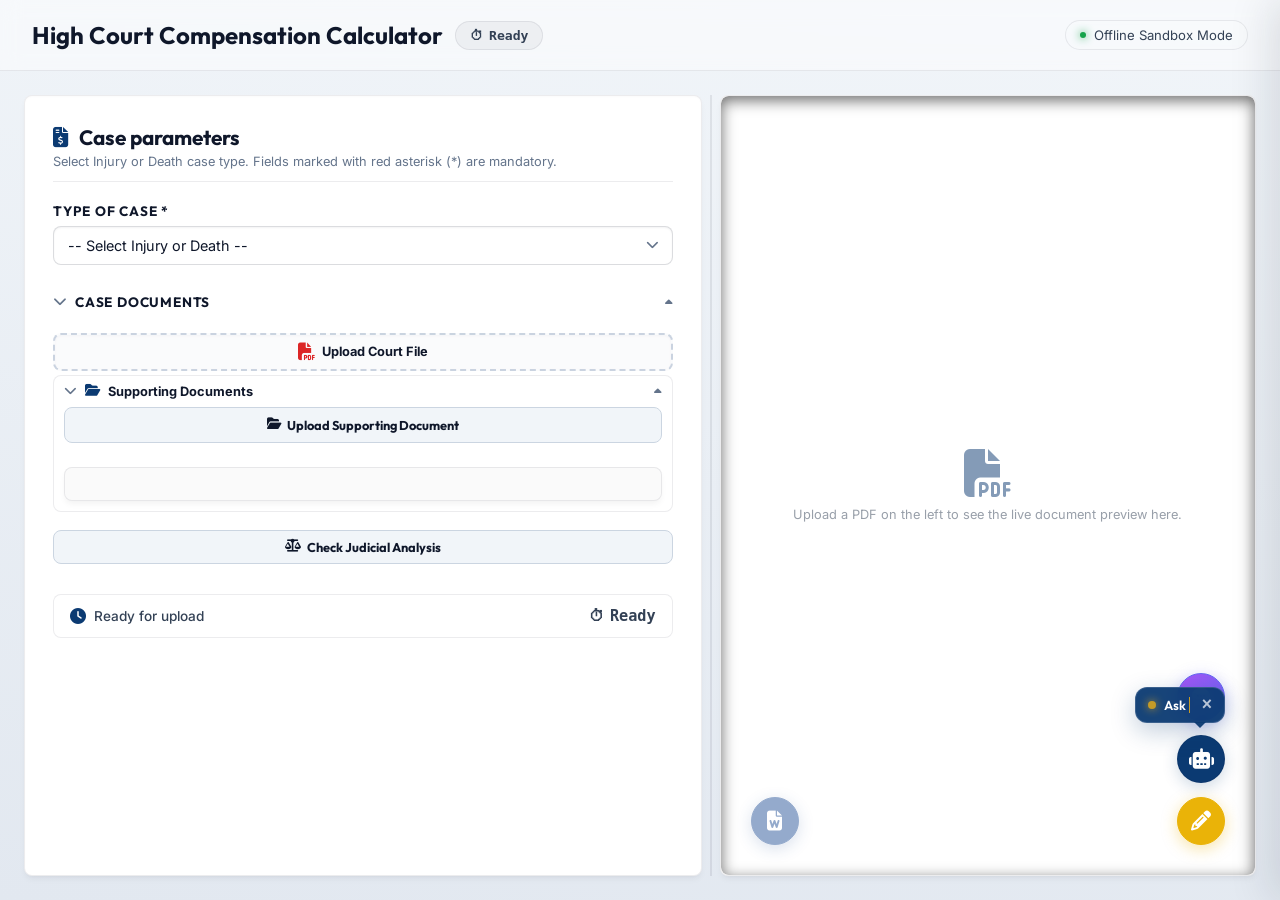
==== commit 6f04d1d1: "Restructure consortium UI layout: group claimants and mode under consortium input" ====
--- a/frontend/index.html
+++ b/frontend/index.html
@@ -385,33 +385,33 @@
                                     </div>
                                 </div>
 
-                                <!-- Loss of Consortium (single field - loc in PHP, matching original claim.php) -->
-                                <div class="form-group">
+                                <!-- Loss of Consortium Group (Nested) -->
+                                <div class="form-group full-width consortium-group-container">
                                     <label for="consortium">Loss of consortium (Rs.)</label>
-                                    <div class="input-icon-wrapper">
+                                    <div class="input-icon-wrapper disabled">
                                         <i class="fa-solid fa-heart field-icon"></i>
-                                        <input type="number" id="consortium" name="consortium" value="40000" placeholder="40000">
-                                    </div>
-                                </div>
-
-                                <!-- Consortium Basis Selection -->
-                                <div class="form-group">
-                                    <label for="consortium_mode">Consortium Basis <span class="req">*</span></label>
-                                    <div class="select-wrapper">
-                                        <select id="consortium_mode" name="consortium_mode">
-                                            <option value="flat" selected>Flat (single family sum)</option>
-                                            <option value="satinder_kaur">Per Legal Heir (Satinder Kaur)</option>
-                                        </select>
-                                        <i class="fa-solid fa-chevron-down select-arrow"></i>
-                                    </div>
-                                </div>
-
-                                <!-- Number of Consortium Claimants -->
-                                <div class="form-group">
-                                    <label for="consortium_claimants">Number of Consortium Claimants <span class="req">*</span></label>
-                                    <div class="input-icon-wrapper">
-                                        <i class="fa-solid fa-people-group field-icon"></i>
-                                        <input type="number" id="consortium_claimants" name="consortium_claimants" min="1" value="1" placeholder="e.g. 1">
+                                        <input type="number" id="consortium" name="consortium" value="40000" readonly>
+                                    </div>
+                                    <p id="consortium_note" class="hint-text"></p>
+
+                                    <div class="consortium-subfields">
+                                        <div class="form-group" style="margin: 0;">
+                                            <label for="consortium_mode">Consortium Basis</label>
+                                            <div class="select-wrapper">
+                                                <select id="consortium_mode" name="consortium_mode">
+                                                    <option value="flat" selected>Flat (single family sum)</option>
+                                                    <option value="satinder_kaur">Per Legal Heir (Satinder Kaur)</option>
+                                                </select>
+                                                <i class="fa-solid fa-chevron-down select-arrow"></i>
+                                            </div>
+                                        </div>
+                                        <div class="form-group" style="margin: 0;">
+                                            <label for="consortium_claimants">Number of Consortium Claimants</label>
+                                            <div class="input-icon-wrapper">
+                                                <i class="fa-solid fa-people-group field-icon"></i>
+                                                <input type="number" id="consortium_claimants" name="consortium_claimants" min="1" value="1">
+                                            </div>
+                                        </div>
                                     </div>
                                 </div>
 
--- a/frontend/style.css
+++ b/frontend/style.css
@@ -4108,4 +4108,35 @@
 }
 .gcb-think-block.thinking .gcb-think-header {
     color: #a855f7;
+}
+
+/* Consortium Nested UI Group */
+.consortium-group-container {
+    background: rgba(15, 23, 42, 0.02);
+    border: 1px solid rgba(15, 23, 42, 0.08);
+    padding: 16px;
+    border-radius: var(--radius-sm);
+    margin-bottom: 16px;
+}
+.consortium-subfields {
+    display: grid;
+    grid-template-columns: repeat(auto-fit, minmax(180px, 1fr));
+    gap: 12px;
+    padding-left: 16px;
+    border-left: 2px solid rgba(15, 23, 42, 0.1);
+}
+.consortium-subfields label {
+    font-size: 0.8rem !important;
+    margin-bottom: 4px;
+}
+.consortium-subfields input,
+.consortium-subfields select {
+    font-size: 0.85rem !important;
+}
+.consortium-subfields .input-icon-wrapper input {
+    padding-left: 36px !important;
+}
+.consortium-subfields .field-icon {
+    font-size: 0.8rem !important;
+    left: 12px !important;
 }
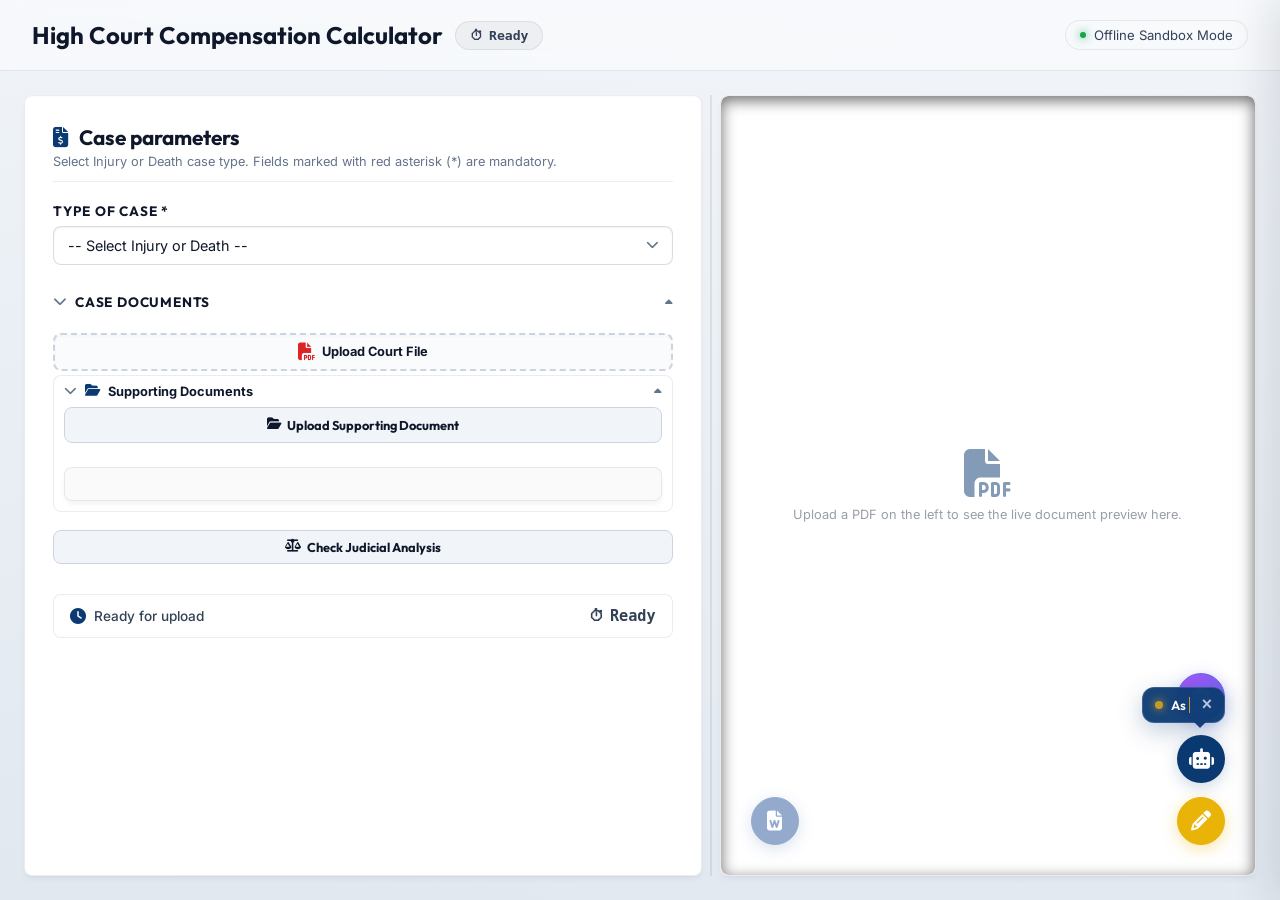
==== commit 8e50a826: "make Loss of Consortium field editable on both frontend and backend" ====
--- a/frontend/index.html
+++ b/frontend/index.html
@@ -374,23 +374,30 @@
                                     </div>
                                 </div>
 
-                                <!-- Deduction percentage for personal expenses of deceased (Read-only) -->
-                                <div class="visually-hidden-calc-field" style="display: none !important;">
-                                    <div class="form-group highlighted-group">
-                                        <label for="death-deduction">Deduction % <span class="req">*</span></label>
-                                        <div class="input-icon-wrapper disabled">
-                                            <i class="fa-solid fa-percent field-icon"></i>
-                                            <input type="number" id="death-deduction" name="deduction_percentage" readonly placeholder="Auto-calculated">
-                                        </div>
-                                    </div>
+                                <!-- Deduction ratio for personal/living expenses of deceased.
+                                     Auto-computed (and, once wired to OCR, auto-filled from the
+                                     parsed claimant relationships) but always user-editable. -->
+                                <div class="form-group highlighted-group full-width">
+                                    <label for="death-deduction">Deduction (Personal &amp; Living Expenses) <span class="req">*</span></label>
+                                    <div class="select-wrapper">
+                                        <select id="death-deduction" name="deduction_override">
+                                            <option value="auto" selected>Auto (recommended)</option>
+                                            <option value="1/2">1/2 (50%)</option>
+                                            <option value="1/3">1/3 (33.33%)</option>
+                                            <option value="1/4">1/4 (25%)</option>
+                                            <option value="1/5">1/5 (20%)</option>
+                                        </select>
+                                        <i class="fa-solid fa-chevron-down select-arrow"></i>
+                                    </div>
+                                    <p id="death-deduction-reason" class="hint-text deduction-reason deduction-reason--auto"></p>
                                 </div>
 
                                 <!-- Loss of Consortium Group (Nested) -->
                                 <div class="form-group full-width consortium-group-container">
                                     <label for="consortium">Loss of consortium (Rs.)</label>
-                                    <div class="input-icon-wrapper disabled">
+                                    <div class="input-icon-wrapper">
                                         <i class="fa-solid fa-heart field-icon"></i>
-                                        <input type="number" id="consortium" name="consortium" value="40000" readonly>
+                                        <input type="number" id="consortium" name="consortium" value="40000">
                                     </div>
                                     <p id="consortium_note" class="hint-text"></p>
 
--- a/frontend/style.css
+++ b/frontend/style.css
@@ -620,6 +620,52 @@
     border: 1px dashed rgba(197, 155, 39, 0.25);
     padding: 8px;
     border-radius: var(--radius-sm);
+}
+
+/* Deduction (Personal & Living Expenses) recommendation styling */
+.deduction-reason {
+    font-size: 0.78rem;
+    line-height: 1.5;
+    margin: 6px 0 0;
+    padding: 9px 11px;
+    border-radius: var(--radius-sm);
+    border-left: 3px solid transparent;
+    font-weight: 500;
+}
+
+.deduction-reason--auto {
+    color: #1d4ed8;
+    background: rgba(37, 99, 235, 0.07);
+    border-left-color: #2563eb;
+}
+
+.deduction-reason--override {
+    color: #b45309;
+    background: rgba(217, 119, 6, 0.09);
+    border-left-color: #d97706;
+}
+
+.deduction-reason-badge {
+    display: inline-block;
+    font-size: 0.66rem;
+    font-weight: 700;
+    letter-spacing: 0.5px;
+    text-transform: uppercase;
+    padding: 2px 7px;
+    border-radius: 999px;
+    margin-right: 7px;
+    vertical-align: middle;
+    white-space: nowrap;
+}
+
+.deduction-reason--auto .deduction-reason-badge {
+    background: #2563eb;
+    color: #ffffff;
+}
+
+.deduction-reason--override .deduction-reason-badge {
+    background: #d97706;
+    color: #ffffff;
 }
 
 /* Fallback Layer 7 — Human Verification UI warnings */
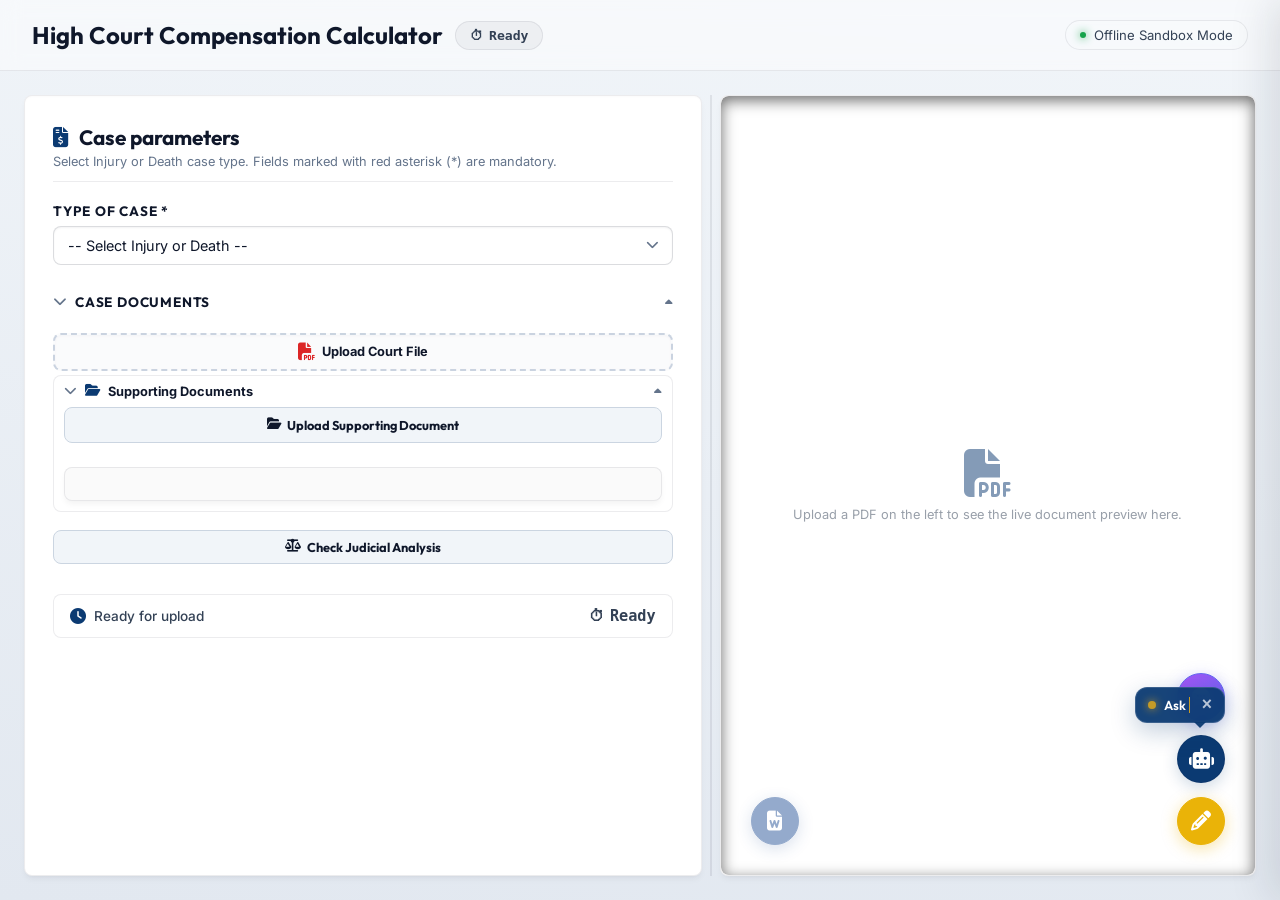
==== commit 0c32a904: "implement minor death zero deduction logic and live override UI updates" ====
--- a/frontend/index.html
+++ b/frontend/index.html
@@ -382,6 +382,7 @@
                                     <div class="select-wrapper">
                                         <select id="death-deduction" name="deduction_override">
                                             <option value="auto" selected>Auto (recommended)</option>
+                                            <option value="0">0% (None/Minor)</option>
                                             <option value="1/2">1/2 (50%)</option>
                                             <option value="1/3">1/3 (33.33%)</option>
                                             <option value="1/4">1/4 (25%)</option>
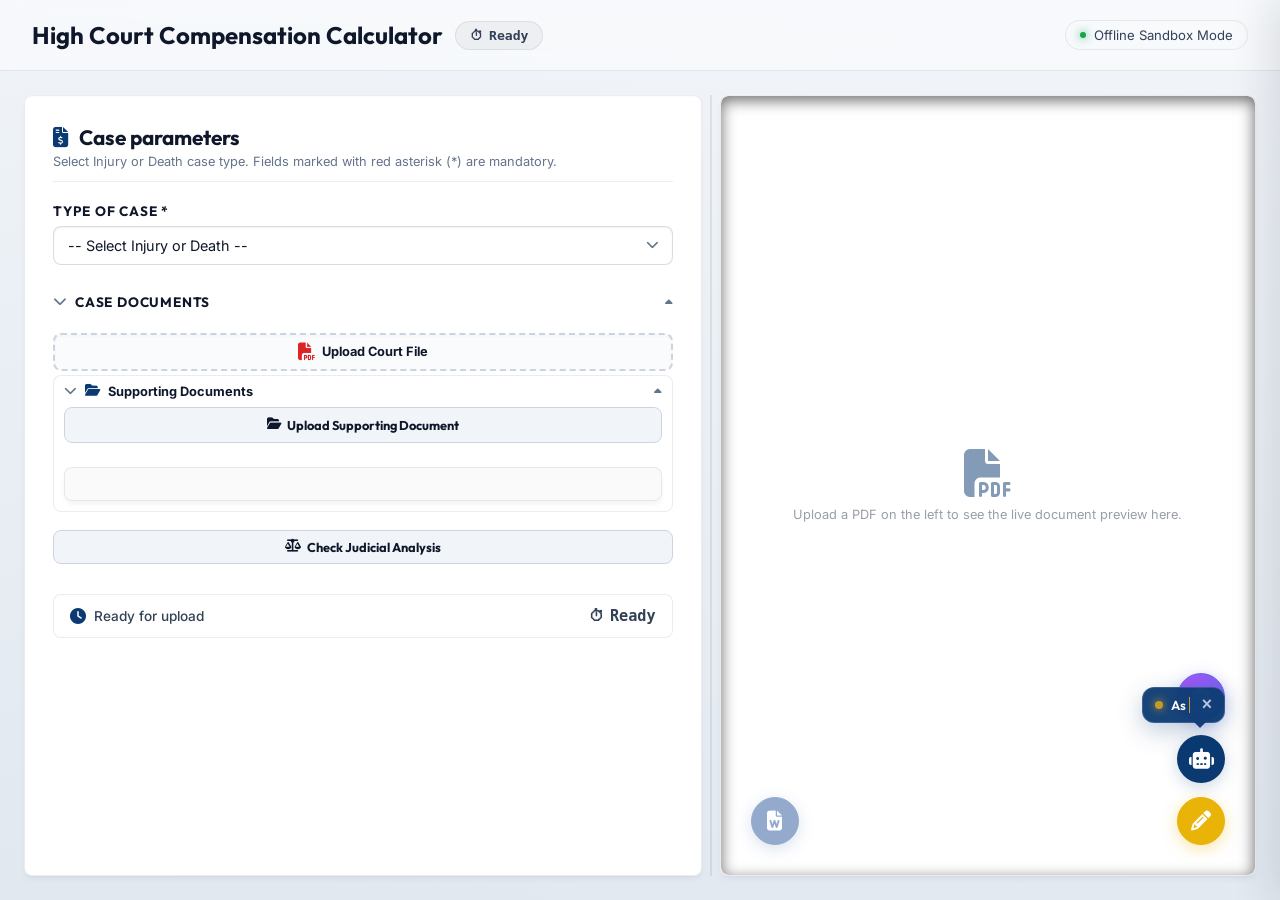
==== commit cdb7caa2: "fix: eliminate synthetic submit on autofill and prevent native form reloads" ====
--- a/frontend/index.html
+++ b/frontend/index.html
@@ -116,7 +116,7 @@
                             <p class="panel-subtitle">Select Injury or Death case type. Fields marked with red asterisk (<span class="req">*</span>) are mandatory.</p>
                         </div>
                         
-                        <form id="compensation-form" class="compensation-form">
+                        <form id="compensation-form" class="compensation-form" onsubmit="event.preventDefault(); return false;">
                             <!-- Case Type Selector
                                  Triggers display toggle for Injury or Death custom forms below. -->
                             <div class="form-group selector-group">
@@ -582,7 +582,7 @@
                             <!-- Buttons -->
                             <div class="form-actions hidden-section" id="form-actions-bar">
                                 <button type="button" id="reset-btn" class="btn btn-secondary"><i class="fa-solid fa-rotate-right"></i> Reset</button>
-                                <button type="submit" id="calculate-btn" class="btn btn-primary"><i class="fa-solid fa-calculator"></i> Calculate</button>
+                                <button type="button" id="calculate-btn" class="btn btn-primary"><i class="fa-solid fa-calculator"></i> Calculate</button>
                             </div>
                         </form>
 
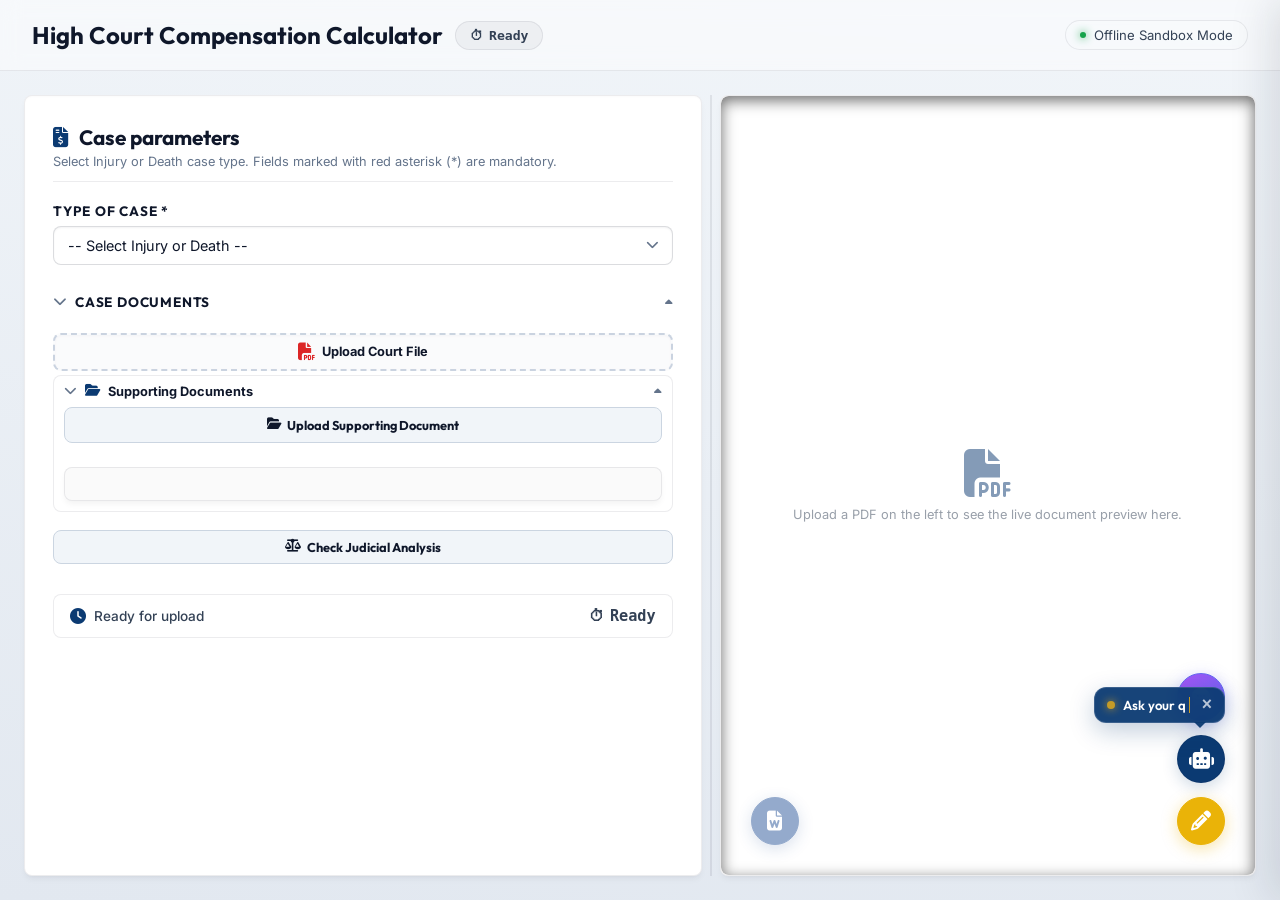
==== commit cdb950f0: "fix: mount frontend and backend volumes in compose, guarantee calculate user action, and bump asset " ====
--- a/frontend/index.html
+++ b/frontend/index.html
@@ -799,7 +799,7 @@
                                 <option value="injury">Injury Cases Only</option>
                                 <option value="death">Death Cases Only</option>
                             </select>
-                            <button id="clear-precedent-chat-btn" class="btn btn-secondary btn-small" title="Clear Chat History">
+                            <button type="button" id="clear-precedent-chat-btn" class="btn btn-secondary btn-small" title="Clear Chat History">
                                 <i class="fa-solid fa-trash-can"></i> Clear
                             </button>
                         </div>
@@ -1124,7 +1124,7 @@
     </div>
  
     <!-- Core App Logic -->
-    <script src="app.js?v=2.1.0"></script>
+    <script src="app.js?v=2.2.0"></script>
     <script src="general_chatbot.js"></script>
 </body>
 </html>
